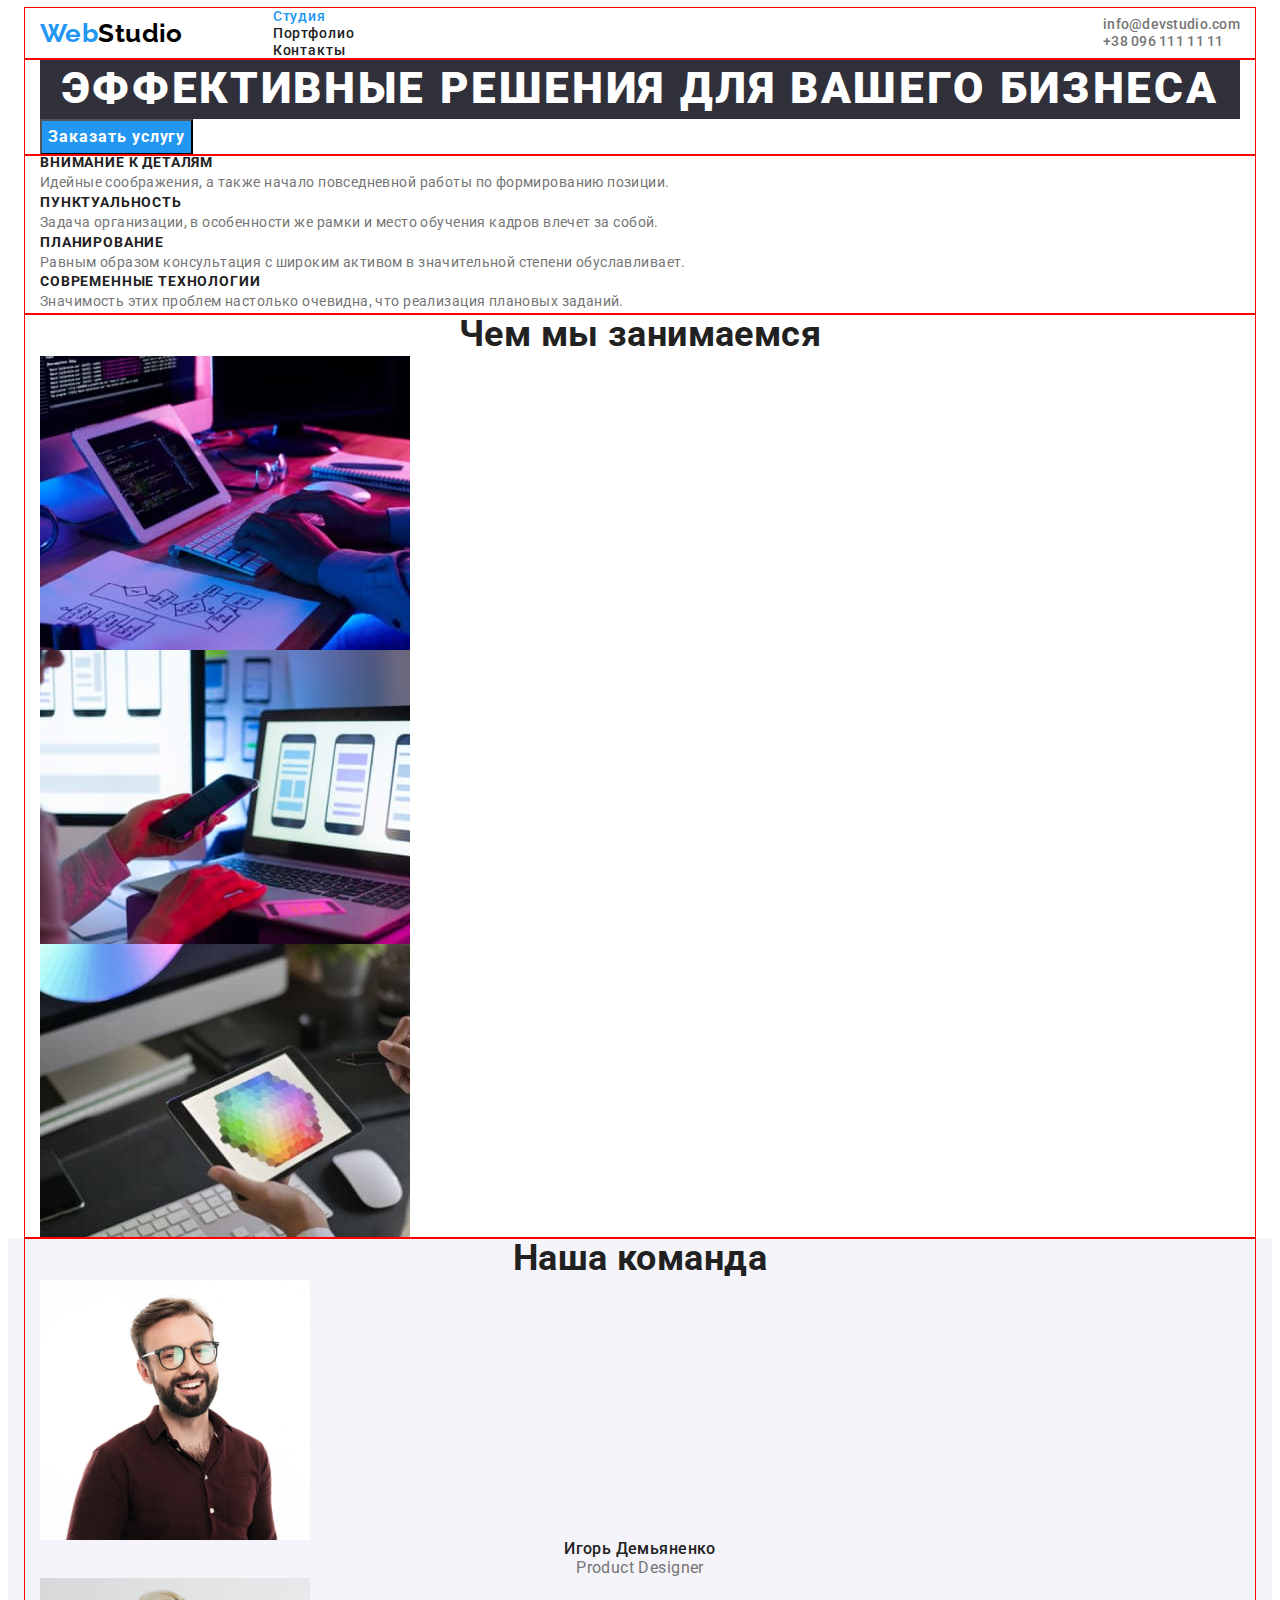
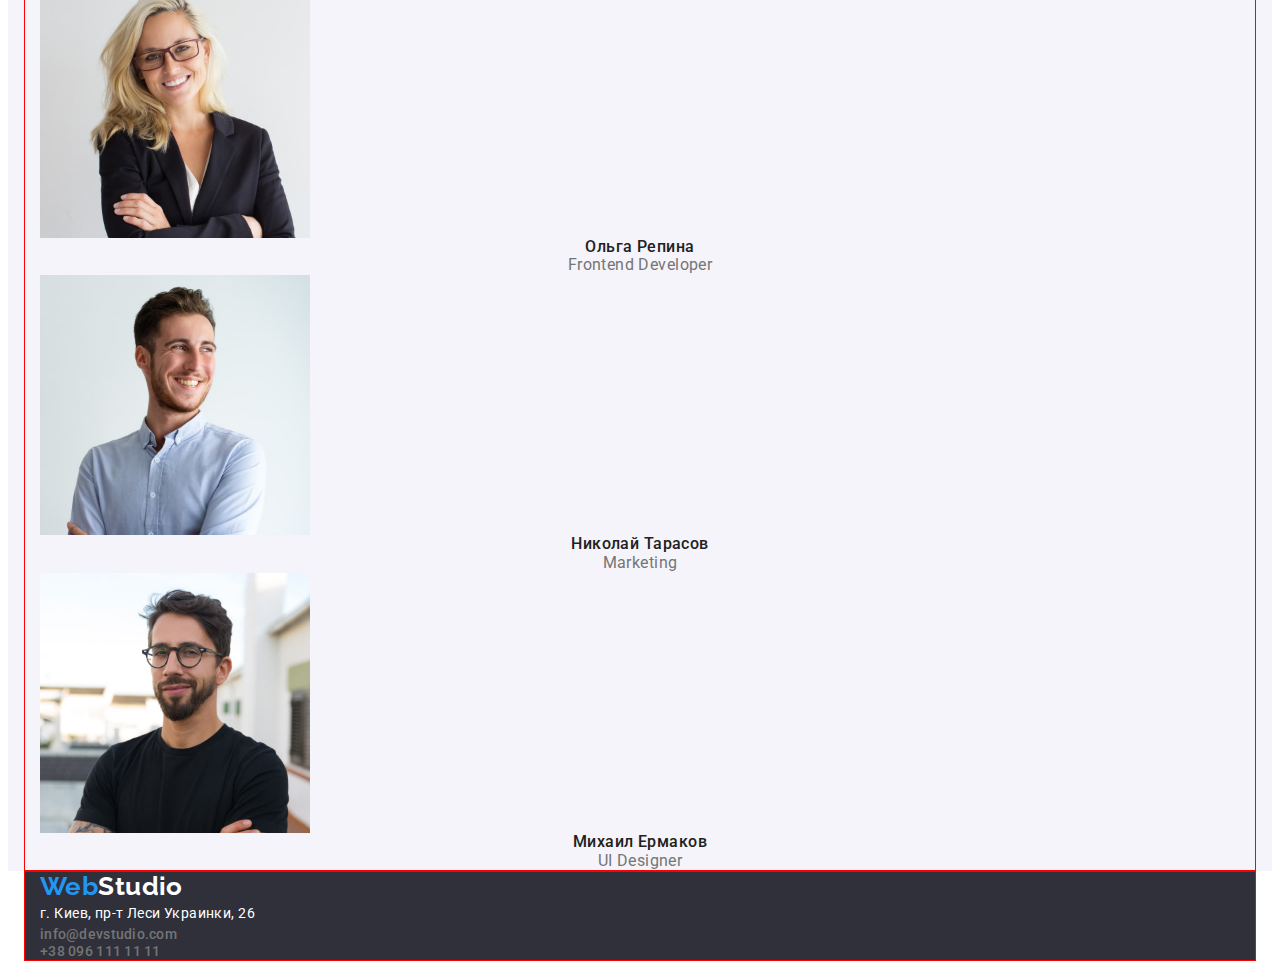
==== index.html @ f429c897 "дополнительные обнуления" ====
<!DOCTYPE html>
<html lang="ru">
<head>
    <meta charset="UTF-8">
    <meta http-equiv="X-UA-Compatible" content="IE=edge">
    <meta name="viewport" content="width=device-width, initial-scale=1.0">
    <title>WebStudio</title>
    <link rel="preconnect" href="https://fonts.googleapis.com">
    <link rel="preconnect" href="https://fonts.gstatic.com" crossorigin>
    <link href="https://fonts.googleapis.com/css2?family=Raleway:wght@700&family=Roboto:wght@400;500;700;900&display=swap" rel="stylesheet">
    <link rel="stylesheet" href="https://cdnjs.cloudflare.com/ajax/libs/modern-normalize/1.1.0/modern-normalize.min.css" integrity="sha512-wpPYUAdjBVSE4KJnH1VR1HeZfpl1ub8YT/NKx4PuQ5NmX2tKuGu6U/JRp5y+Y8XG2tV+wKQpNHVUX03MfMFn9Q==" crossorigin="anonymous" referrerpolicy="no-referrer" />
    <link rel="stylesheet" href="./css/styles.css">
    
</head>
<body>
    <header class="header">
        <div class="container header-container">
            <a class="logo" href="./index.html"> <span class="special ">Web</span>Studio</a>
            <nav class="navigation">
                <ul class="list navigation-list">
                    <li><a href="./index.html" class="link current">Студия</a></li>
                    <li><a href="./portfolio.html" class="link">Портфолио</a></li>
                    <li><a href="" class="link">Контакты</a></li>
                </ul>     
            </nav>
    
            <div class="header-group">
                <ul class="list">
                    <li><a href="mailto:info@devstudio.com" class="link">info@devstudio.com</a></li>
                    <li><a href="tel:+380961111111" class="link">+38 096 111 11 11</a></li>
                </ul>
            </div>  

        </div> 
            
    </header>
    <main>
        <!--Эффективные решения для вашего бизнеса-->
            <section class="hero">
                <div class="container">
                    <h1 class="hero-title">Эффективные решения для вашего бизнеса</h1>
                <button type="button" class="button">Заказать услугу</button>
                </div>                              
            </section>
         
         <!--Особенности--> 
        <section class="section">
            <div class="container">
                <h2 class="visually-hidden">Особенности</h2>
            <ul class="list feature-list">
                <li>
                    <h3 class="subtitle">Внимание к деталям</h3>
                    <p class="text">Идейные соображения, а также начало повседневной работы по формированию позиции.</p>
                </li>
                <li>
                    <h3 class="subtitle">Пунктуальность</h3>
                    <p class="text">Задача организации, в особенности же рамки и место обучения кадров влечет за собой.</p>
                </li>
                <li>
                    <h3 class="subtitle">Планирование</h3>
                    <p class="text">Равным образом консультация с широким активом в значительной степени обуславливает.</p>
                </li>
                <li>
                    <h3 class="subtitle">Современные технологии</h3>
                    <p class="text">Значимость этих проблем настолько очевидна, что реализация плановых заданий.</p>
                </li>

            </ul>
            </div>
        </section>

        <!--Чем мы занимаемся-->
        <section class="section">
            <div class="container">
                <h2 class="section-title">Чем мы занимаемся</h2>
            <ul class="list">
                <li>
                    <a href="">
                        <img src="./images/box1.jpg" alt="box1" width="370">
                    </a>
                </li>
                <li>
                    <a href="">
                        <img src="./images/box2.jpg" alt="box2" width="370"> 
                    </a>
                </li> 
                <li>
                    <a href="">
                        <img src="./images/box3.jpg" alt="box3" width="370">
                    </a>
                </li>
            </ul>
            </div>
        </section>

        <!--Наша команда-->
        <section class="section-team">
            <div class="container"> 
                <h2 class="section-title">Наша команда</h2>
            <ul class="list team-list">
                <li><img src="./images/img1.jpg" alt="фото Игорь Демьяненко" width="270">
                    <h3 class="section-subtitle">Игорь Демьяненко</h3>
                    <p class="desc" lang="en"> Product Designer</p>
                
                </li>
            
            
                <li><img src="./images/img2.jpg" alt="фото Ольга Репина" width="270">
                    <h3 class="section-subtitle">Ольга Репина</h3>
                    <p class="desc" lang="en"> Frontend Developer</p>
                </li>            
            
            
                <li><img src="./images/img3.jpg" alt="Николай Тарасов" width="270">
                    <h3 class="section-subtitle">Николай Тарасов</h3>
                    <p class="desc" lang="en"> Marketing</p>
                </li>            
            
            
                <li><img src="./images/img4.jpg" alt="фото Михаил Ермаков" width="270">
                    <h3 class="section-subtitle">Михаил Ермаков</h3>
                    <p class="desc" lang="en">UI Designer</p>
                </li>            
            </ul>
            </div>

        </section>
        

    </main>

    <footer>
        <div class="container footer">
         <a class="logo" href="./index.html"><span class="special ">Web</span>Studio</a>

         <address class="address">
            <ul class="list list-address">
                <li class="address-link">г. Киев, пр-т Леси Украинки, 26</li>
                <li><a href="mailto:info@devstudio.com" class="link">info@devstudio.com</a></li>
                <li><a href="tel:+380961111111" class="link">+38 096 111 11 11</a></li>
            
            </ul>
         </address>
        </div>
        
    </footer>
</body>
</html>
---- css/styles.css ----
:root {
    --primary-text-color: #757575;
    --title-text-color: #212121; 
    --accent-color: #2196F3;
    --white-color: #FFFFFF;
    --bkg-white-color: #E5E5E5;
    --bkg-btn-color: #F5F4FA;
    --bkg-dark-color: #2F303A;
}

body {

    color: var(--primary-text-color);
    font-size: 14px;
    font-family: roboto, sans-serif;
    letter-spacing: 0.03em;
}

h1, h2, h3, h4, h5, h6, p {
    margin: 0;
}

img {
    display: block;
}

.list {
    list-style: none;
    margin: 0;
    padding: 0;
}

.container {
    outline: 1px solid red;

    width: 1200px;

    padding-left: 15px;
    padding-right: 15px;

    margin-left: auto;
    margin-right: auto;

}

/* header */

.header-container {
    display: flex;
    align-items: center;
}

.logo {
    margin-right: 90px;

    color: #000000;
    font-family: Raleway, sans-serif;

    font-weight: 700;
    font-size: 26px;
    line-height: 1.2;
    text-decoration: none;
}

.special {
    color: var(--accent-color);
}

.navigation-list .link {
    color: var(--title-text-color);
    font-weight: 500;
    
    line-height: 1.14;
    letter-spacing: 0.06em;
    text-decoration: none;      
}

.navigation-list .current {
    color: var(--accent-color);
}

.header-group {
    margin-left: auto;
}

.header-group .link {
    
    color: var(--primary-text-color);
    font-weight: 500;
   
    line-height: 1.14;
    letter-spacing: 0.02em;
    text-decoration: none;
}

/* .list .link { 
    color: var(--primary-text-color);
    font-weight: 500;
   
    line-height: 1.14;
    letter-spacing: 0.02em;
    text-decoration: none;

} */

.list .link:hover,
.list .link:focus {
    color: var(--accent-color);
}

.navigation-list .link:hover,
.navigation-list .link:focus {
    color: var(--accent-color);
}

/* main */

/* hero */
.hero-title {

    font-weight: 900;
    font-size: 44px;
    line-height: 1.36;    
    text-align: center;
    letter-spacing: 0.06em;
    text-transform: uppercase;
    
    color: var(--white-color);
    background-color: var(--bkg-dark-color);
    
}

/* title h2 */
.section-title {

   font-weight: 700;
   font-size: 36px;
   line-height: 1.16;
   text-align: center;
   
   color: var(--title-text-color);
}

/* title h3 для секции особенности  */
.feature-list .subtitle {

    font-size: 14px;
    font-weight: 700;
    line-height: 1.14;
    text-transform: uppercase;
    color: var(--title-text-color);
}

/* абзацы */
.text {

    font-weight: 400;

    line-height: 1.71;
    letter-spacing: 0.03em;
    color: var(--primary-text-color);
}

/* секция Наша команда */
.section-team {
    background-color: var(--bkg-btn-color);
}
/* заголовок для h2 наша команда */
.team-list .section-subtitle {  
    font-weight: 500;
    font-size: 16px;
    line-height: 1.18;
    text-align: center;

    color: var(--title-text-color);

}

.team-list .desc {
    font-weight: 400;
    font-size: 16px;
    line-height: 1.18;
    text-align: center;
}


/* абзацы */
.text {
    font-weight: 400;
    line-height: 1.71;
    letter-spacing: 0.03em;
    color: var(--primary-text-color);

}


/* projects h2*/ 

.visually-hidden {
    position: absolute;
    width: 1px;
    height: 1px;
    margin: -1px;
    border: 0;
    padding: 0;
    white-space: nowrap;
    clip-path: inset(100%);
    clip: rect(0 0 0 0);
    overflow: hidden;
  }

.subtitle {
    font-weight: 700;
    font-size: 18px;
    line-height: 2.0;
    letter-spacing: 0.06em;
    color: var(--title-text-color);
        
}

.desc {

    font-weight: 400;
    font-size: 16px;
    line-height: 1.18;

    color: var(--primary-text-color);
}


/* Button */
.hero .button {
    font-family: inherit;
    font-weight: 700;
    font-size: 16px;
    line-height: 1.88;
    display: flex;
    align-items: center;
    text-align: center;
    letter-spacing: 0.06em;
    color: var(--white-color);
    background-color: var(--accent-color);
    cursor: pointer;

}

.hero .button:hover,
.hero .button:focus {
    background-color: #188CE8;
}



.button-list .button {
    font-family: inherit;
    font-weight: 500;
    font-size: 16px;
    line-height: 1.62;
    text-align: center;
    letter-spacing: 0.03em;
    background-color: var(--bkg-btn-color);
    color: var(--title-text-color);
    cursor: pointer;
}

.button-list .current {
    background-color: var(--accent-color);
    color: var(--white-color);
}

.button-list .button:hover,
.button-list .button:focus {
    background-color: var(--accent-color);
    color: var(--white-color);

}

.footer {
    background-color: var(--bkg-dark-color);
}

.footer .logo {
    color: var(--white-color);
}

.address-link {
    
    font-size: 14px;
    line-height: 1.71;
    color: var(--white-color);
}

.list-address {
    font-style: normal;
}

.list-address .link {
    
    color: var(--primary-text-color);
    font-weight: 500;
   
    line-height: 1.14;
    letter-spacing: 0.02em;
    text-decoration: none;
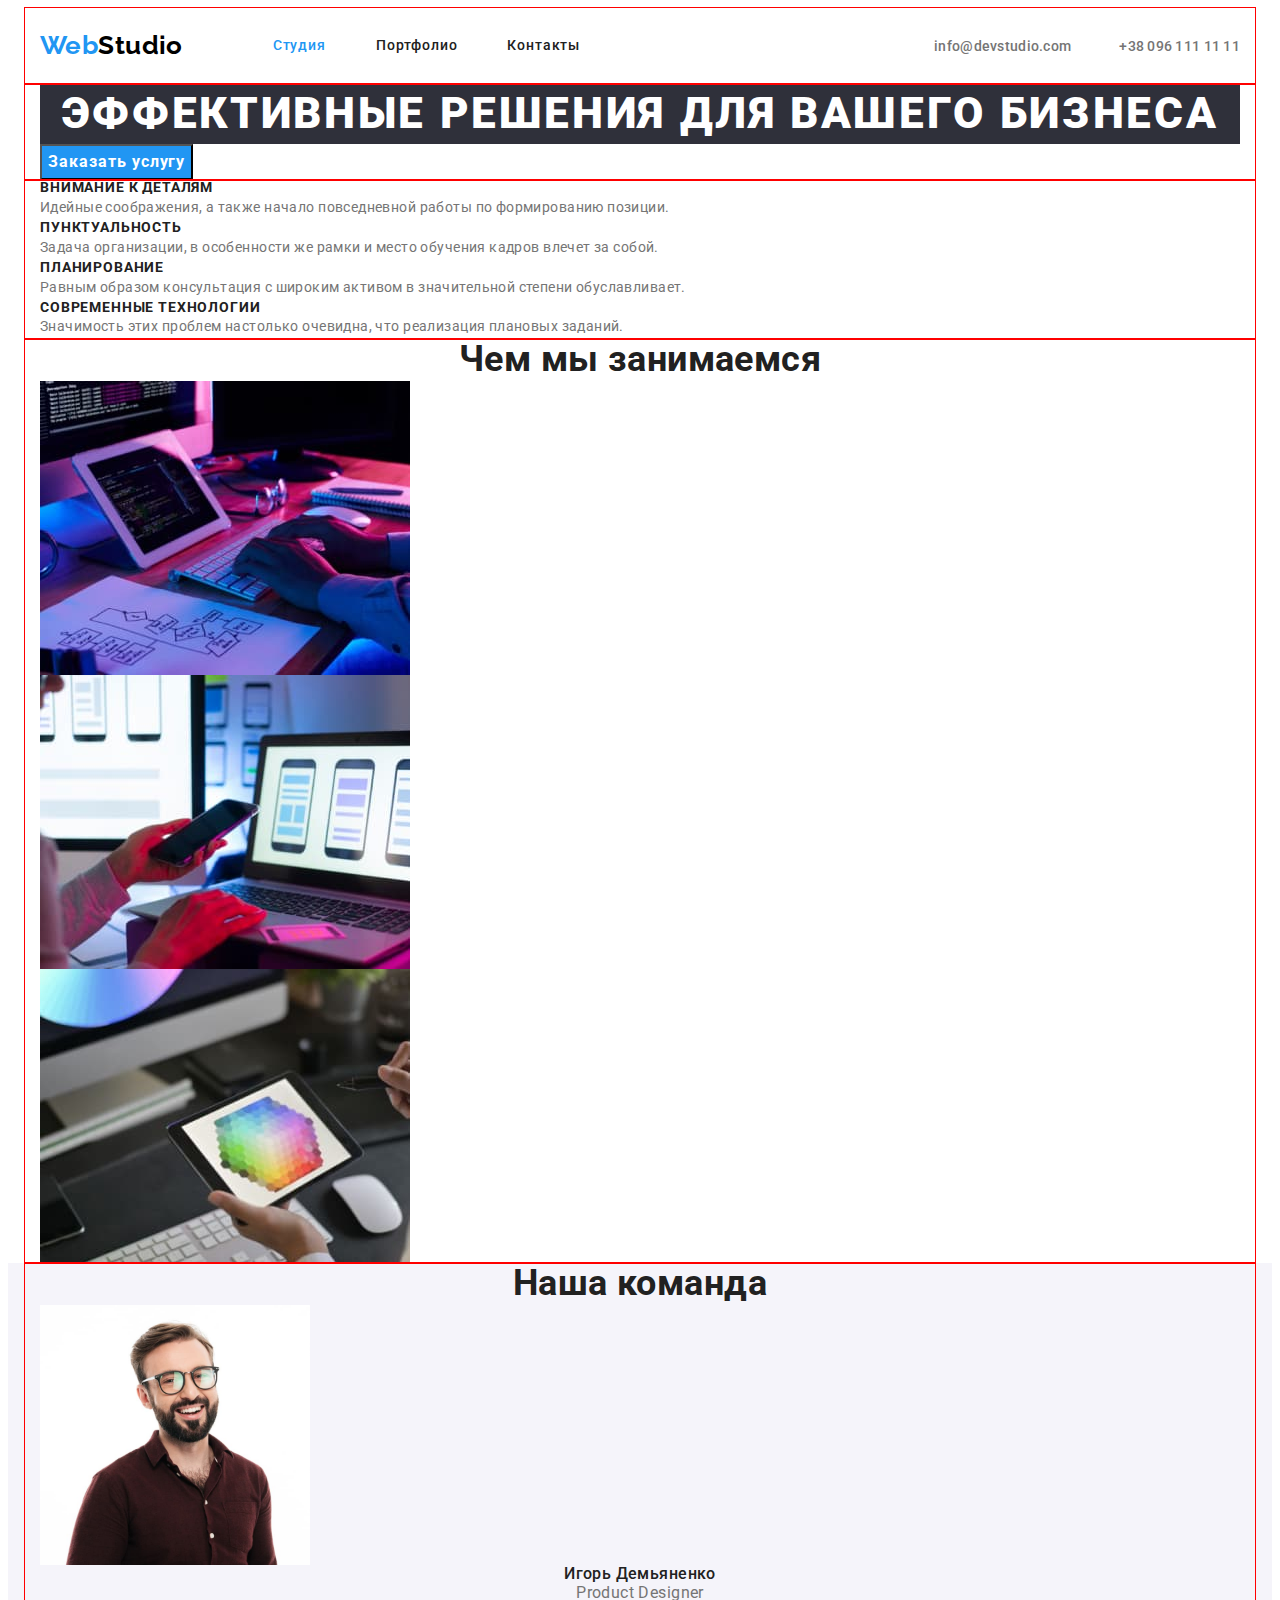
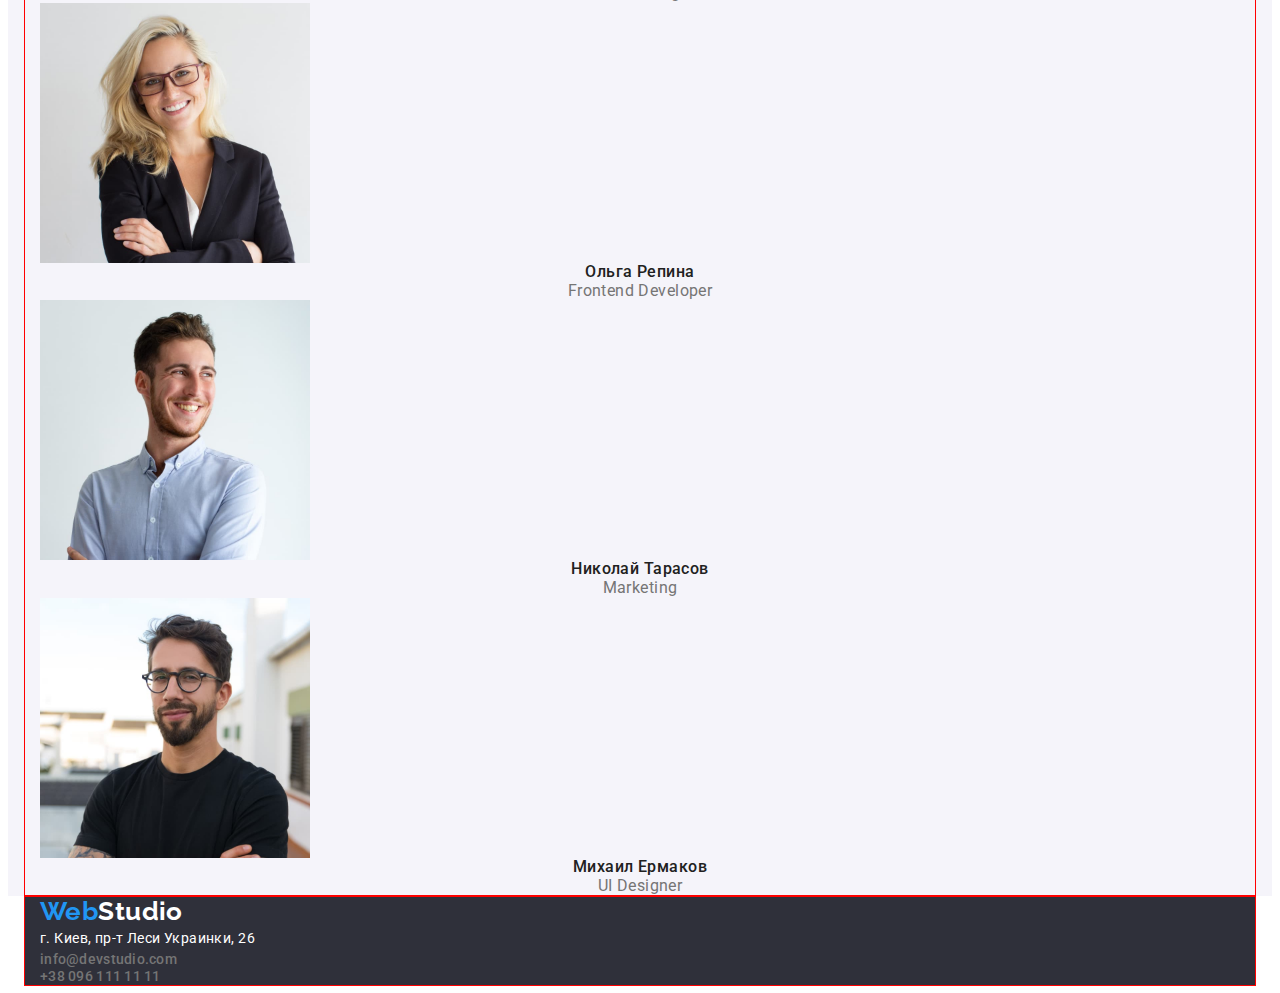
==== commit 78eadc54: "шапка сайта" ====
--- a/index.html
+++ b/index.html
@@ -18,18 +18,16 @@
             <a class="logo" href="./index.html"> <span class="special ">Web</span>Studio</a>
             <nav class="navigation">
                 <ul class="list navigation-list">
-                    <li><a href="./index.html" class="link current">Студия</a></li>
-                    <li><a href="./portfolio.html" class="link">Портфолио</a></li>
-                    <li><a href="" class="link">Контакты</a></li>
+                    <li class="item"><a href="./index.html" class="link current">Студия</a></li>
+                    <li class="item"><a href="./portfolio.html" class="link">Портфолио</a></li>
+                    <li class="item"><a href="" class="link">Контакты</a></li>
                 </ul>     
             </nav>
     
-            <div class="header-group">
-                <ul class="list">
-                    <li><a href="mailto:info@devstudio.com" class="link">info@devstudio.com</a></li>
-                    <li><a href="tel:+380961111111" class="link">+38 096 111 11 11</a></li>
+                <ul class="list list-group">
+                    <li class="item"><a href="mailto:info@devstudio.com" class="link">info@devstudio.com</a></li>
+                    <li class="item"><a href="tel:+380961111111" class="link">+38 096 111 11 11</a></li>
                 </ul>
-            </div>  
 
         </div> 
             
--- a/css/styles.css
+++ b/css/styles.css
@@ -66,7 +66,23 @@
     color: var(--accent-color);
 }
 
+.navigation-list {
+    display: flex;
+    align-items: center;
+}
+
+.navigation-list .item {
+    margin-right: 50px;
+} 
+
+.navigation-list .item:last-child {
+    margin-right: 0;
+} 
+
 .navigation-list .link {
+    display: block;
+    padding-top: 30px;
+    padding-bottom: 30px;
     color: var(--title-text-color);
     font-weight: 500;
     
@@ -75,15 +91,24 @@
     text-decoration: none;      
 }
 
+
 .navigation-list .current {
     color: var(--accent-color);
 }
 
-.header-group {
+.list-group {
+    display: flex;    
+}
+
+.list-group {
     margin-left: auto;
-}
-
-.header-group .link {
+} 
+
+.list-group .item + .item {
+    margin-left: 48px;
+}
+
+.list-group .link {
     
     color: var(--primary-text-color);
     font-weight: 500;
@@ -92,16 +117,6 @@
     letter-spacing: 0.02em;
     text-decoration: none;
 }
-
-/* .list .link { 
-    color: var(--primary-text-color);
-    font-weight: 500;
-   
-    line-height: 1.14;
-    letter-spacing: 0.02em;
-    text-decoration: none;
-
-} */
 
 .list .link:hover,
 .list .link:focus {
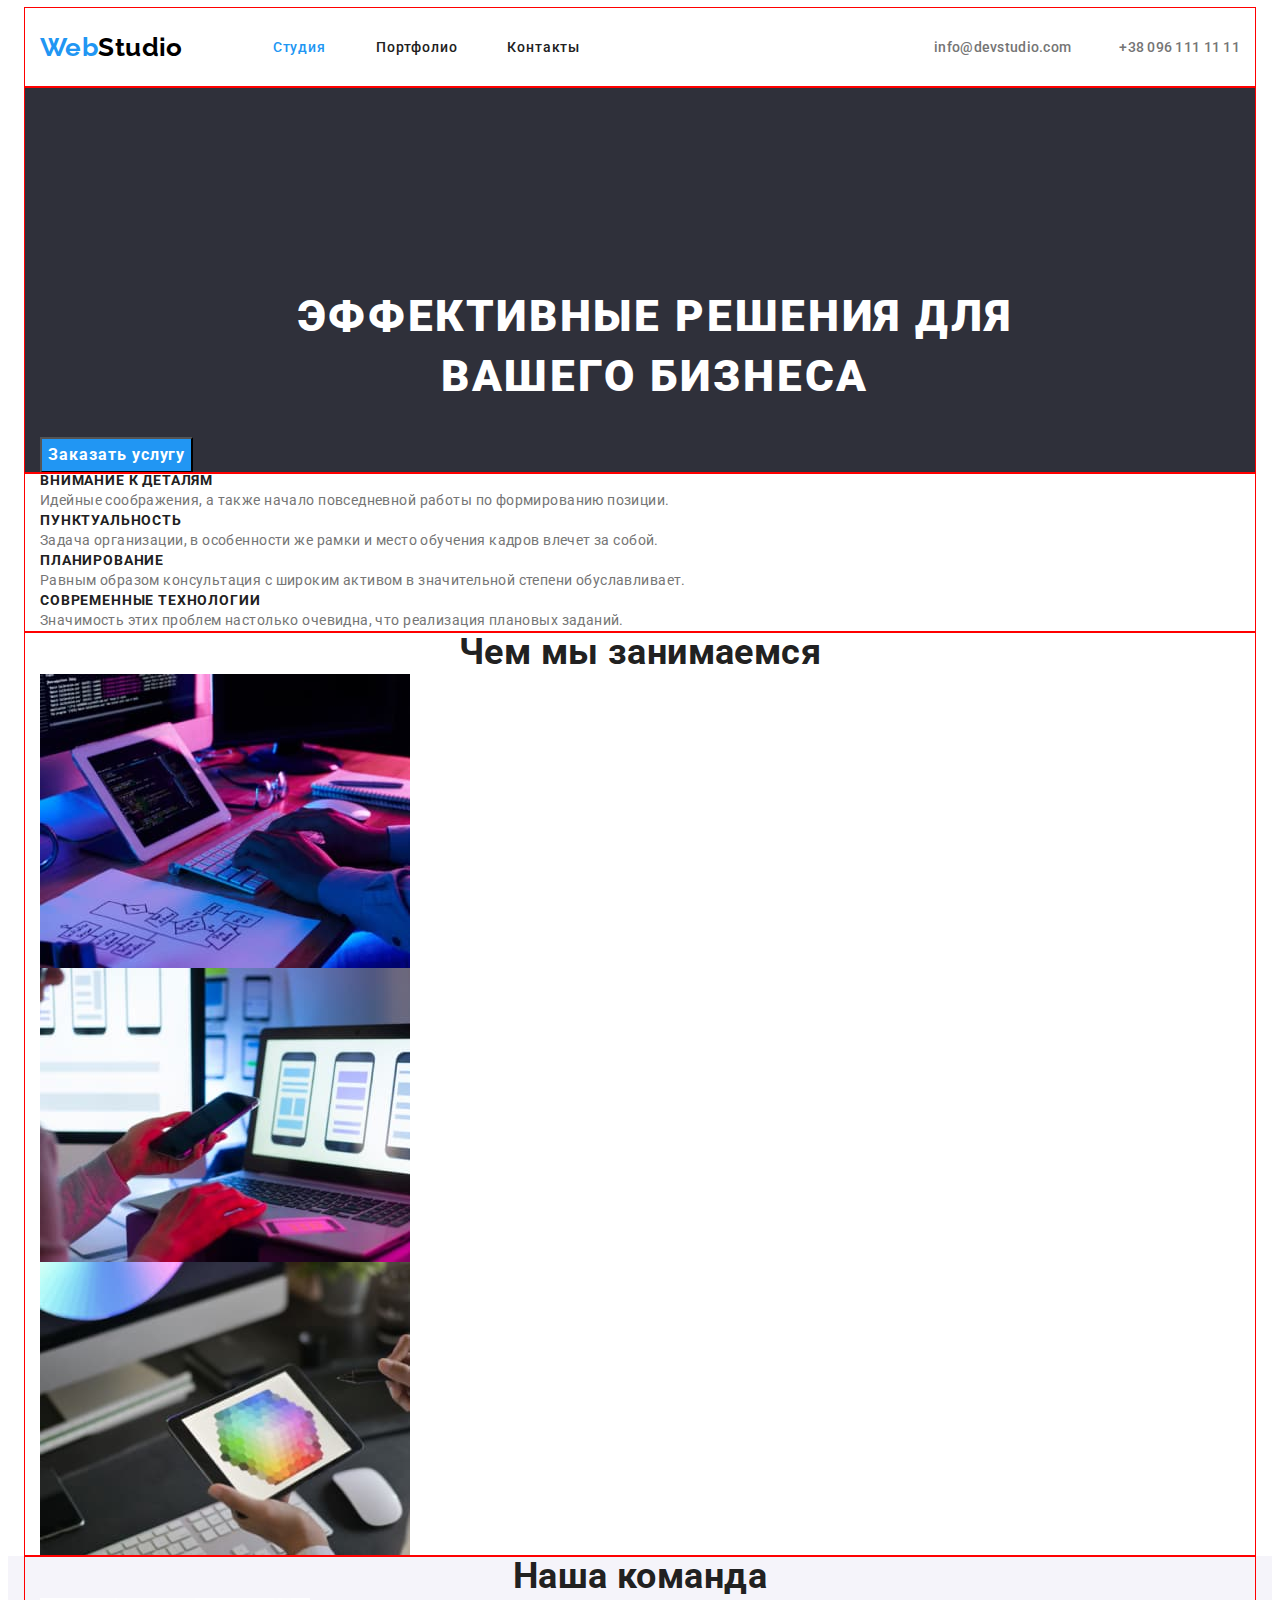
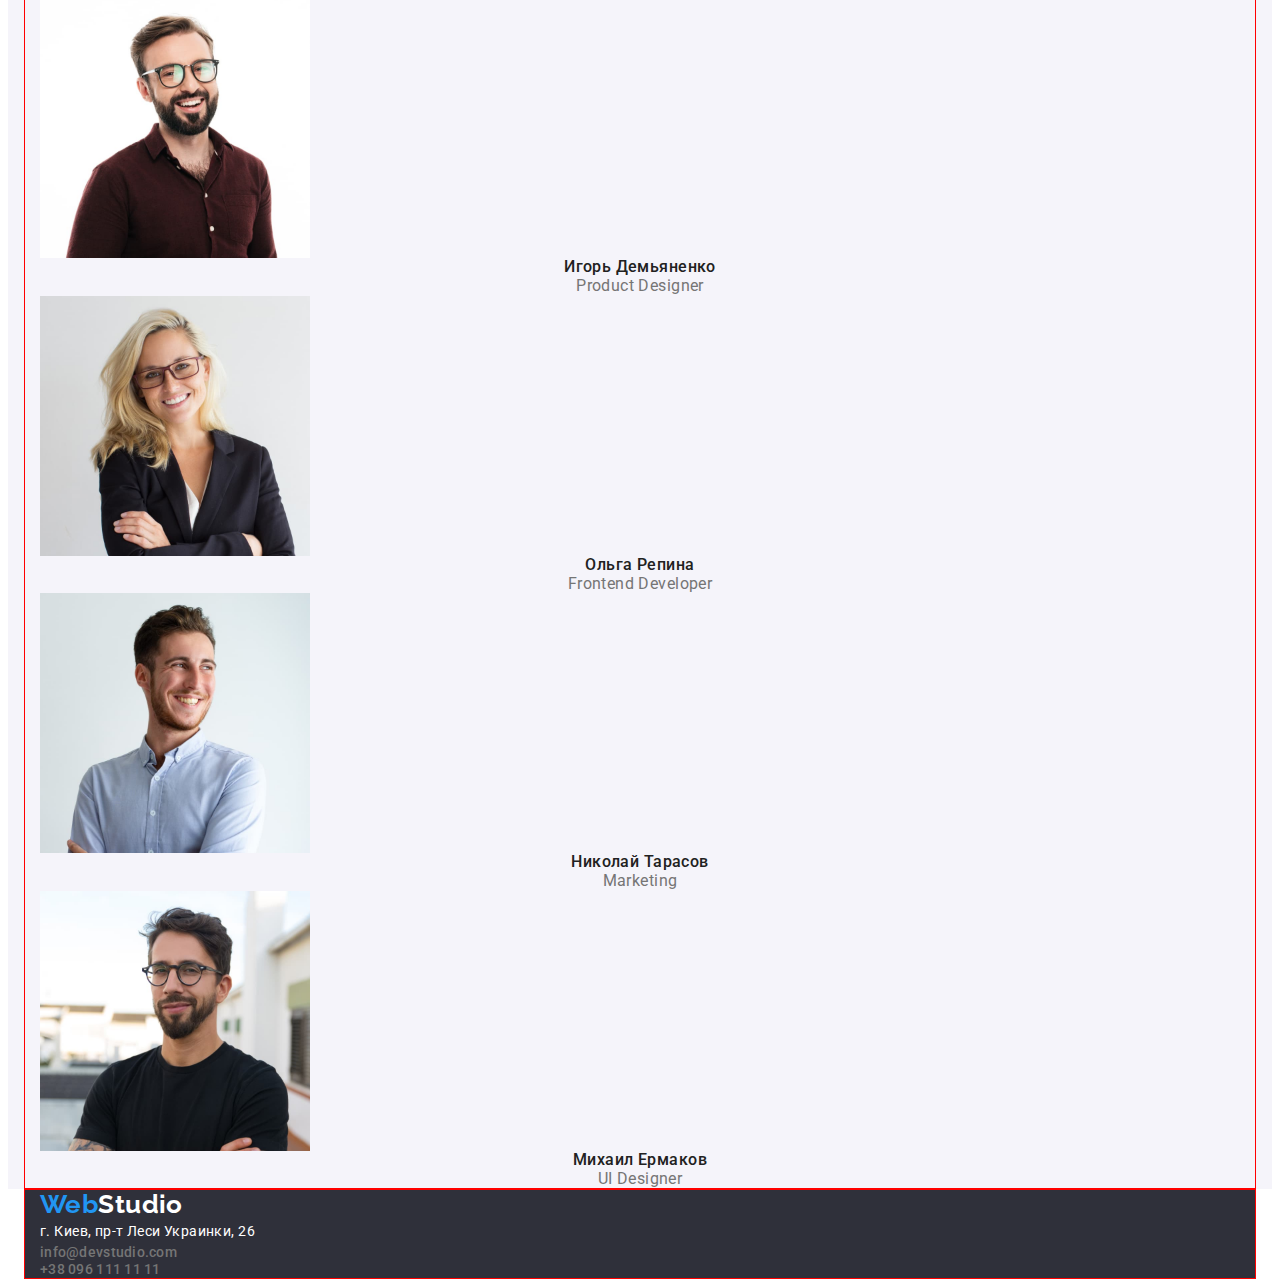
==== commit a0cfd2a0: "текст hero" ====
--- a/index.html
+++ b/index.html
@@ -35,9 +35,9 @@
     <main>
         <!--Эффективные решения для вашего бизнеса-->
             <section class="hero">
-                <div class="container">
+                <div class="container hero-container">
                     <h1 class="hero-title">Эффективные решения для вашего бизнеса</h1>
-                <button type="button" class="button">Заказать услугу</button>
+                <button type="button hero-button" class="button">Заказать услугу</button>
                 </div>                              
             </section>
          
--- a/css/styles.css
+++ b/css/styles.css
@@ -52,6 +52,8 @@
 
 .logo {
     margin-right: 90px;
+    padding-top: 24px;
+    padding-bottom: 24px;
 
     color: #000000;
     font-family: Raleway, sans-serif;
@@ -109,6 +111,9 @@
 }
 
 .list-group .link {
+
+    padding-top: 30px;
+    padding-bottom: 30px;
     
     color: var(--primary-text-color);
     font-weight: 500;
@@ -131,7 +136,16 @@
 /* main */
 
 /* hero */
+
+.hero-container {
+    background-color: var(--bkg-dark-color);
+}
+
 .hero-title {
+    margin-right: 220px;
+    margin-left: 250px;
+    margin-bottom: 30px;
+    padding-top: 200px;
 
     font-weight: 900;
     font-size: 44px;
@@ -139,11 +153,15 @@
     text-align: center;
     letter-spacing: 0.06em;
     text-transform: uppercase;
-    
-    color: var(--white-color);
-    background-color: var(--bkg-dark-color);
-    
-}
+
+    color: var(--white-color);
+       
+}
+
+/* .hero-button {
+    margin-right: 470px;
+    margin-left: 500px;
+} */
 
 /* title h2 */
 .section-title {
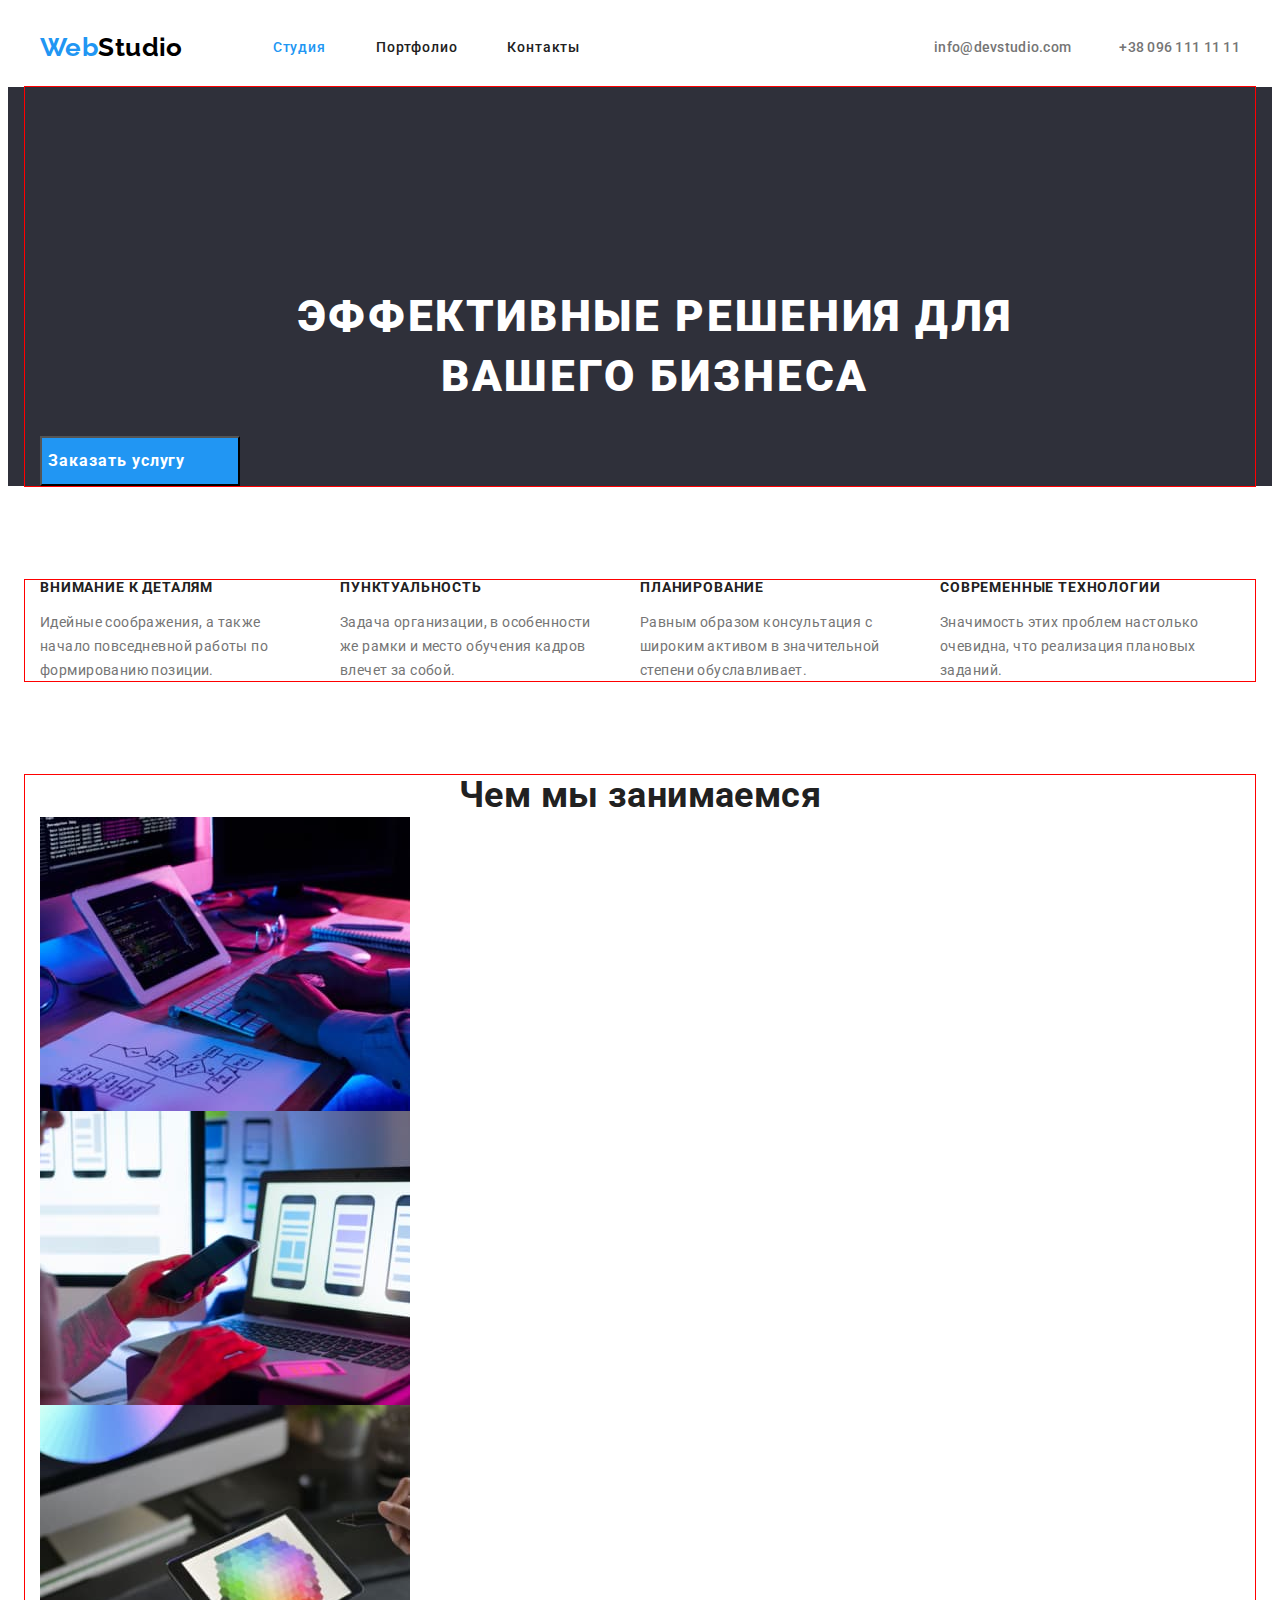
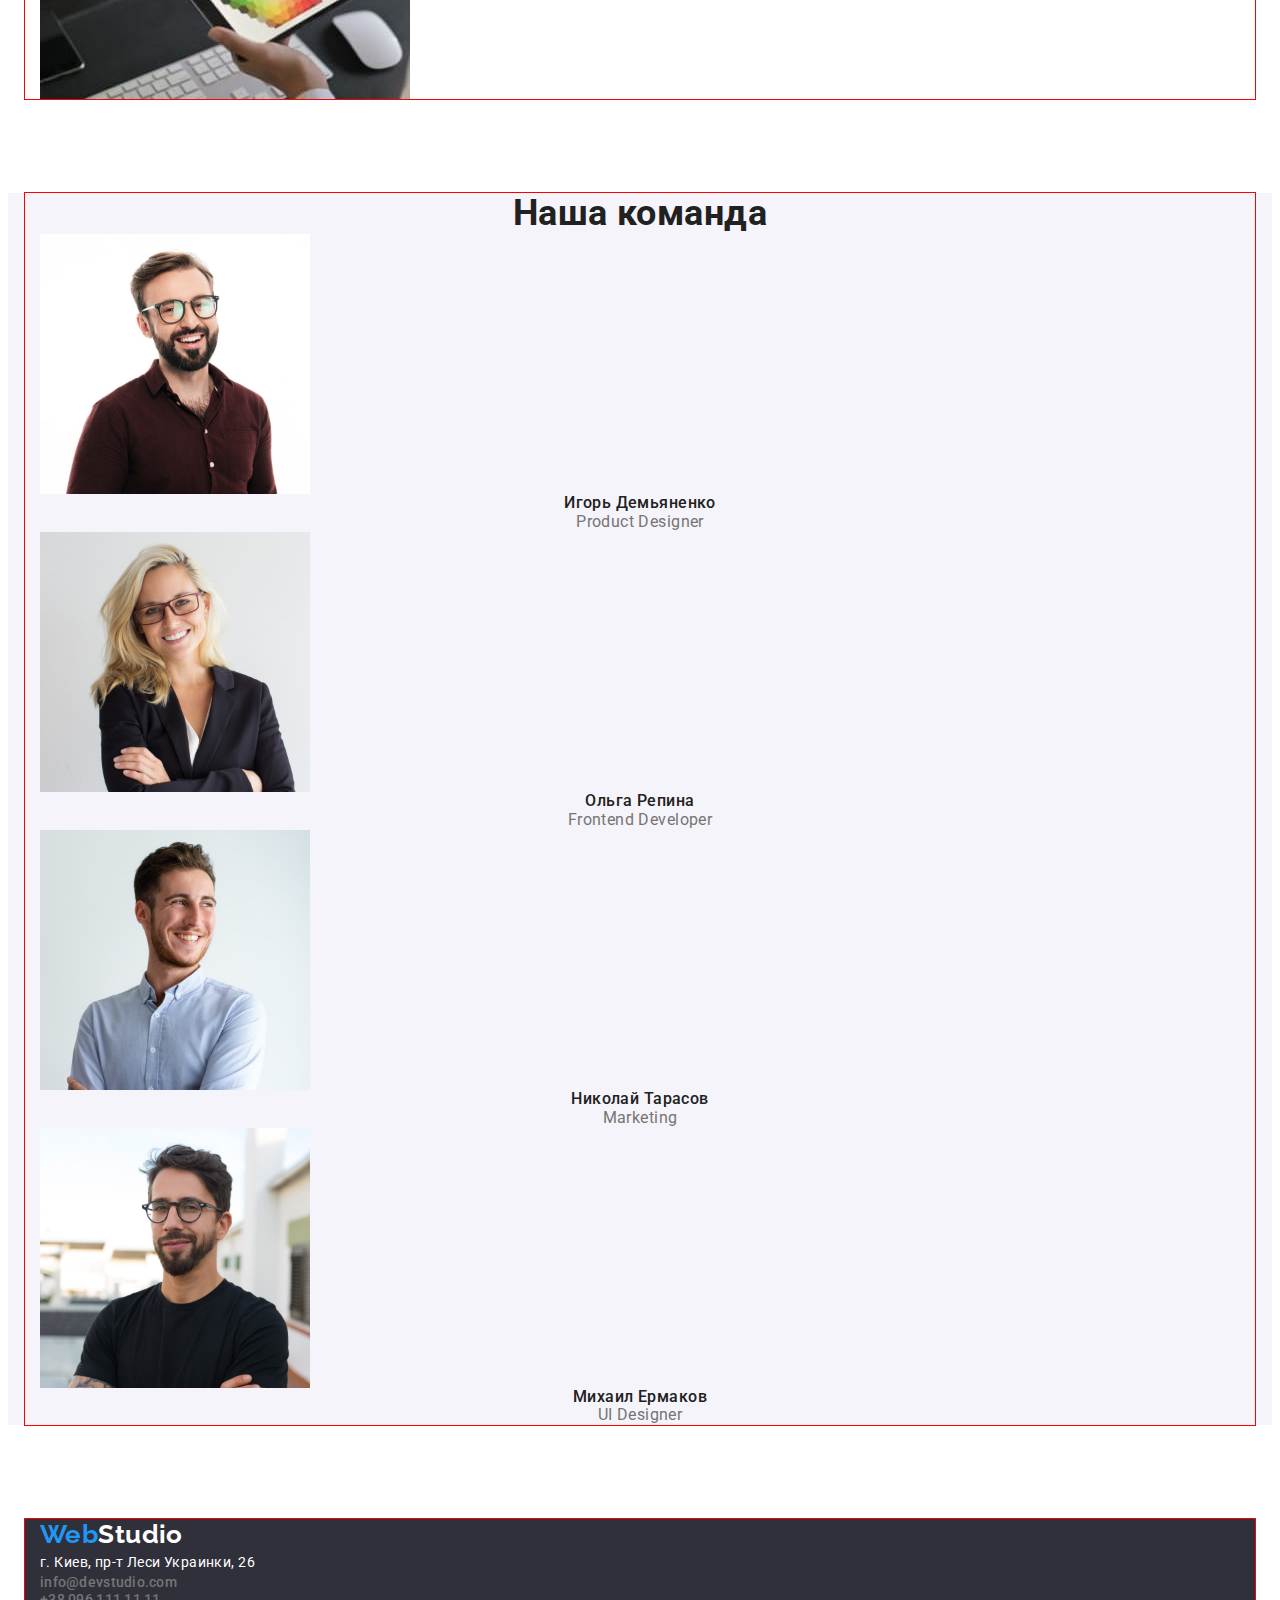
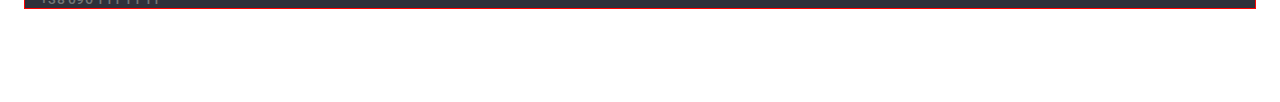
==== commit 1fd8e1cd: "установка моих стилей" ====
--- a/index.html
+++ b/index.html
@@ -14,7 +14,7 @@
 </head>
 <body>
     <header class="header">
-        <div class="container header-container">
+        <div class="header-container">
             <a class="logo" href="./index.html"> <span class="special ">Web</span>Studio</a>
             <nav class="navigation">
                 <ul class="list navigation-list">
@@ -46,19 +46,19 @@
             <div class="container">
                 <h2 class="visually-hidden">Особенности</h2>
             <ul class="list feature-list">
-                <li>
+                <li class="item">
                     <h3 class="subtitle">Внимание к деталям</h3>
                     <p class="text">Идейные соображения, а также начало повседневной работы по формированию позиции.</p>
                 </li>
-                <li>
+                <li class="item">
                     <h3 class="subtitle">Пунктуальность</h3>
                     <p class="text">Задача организации, в особенности же рамки и место обучения кадров влечет за собой.</p>
                 </li>
-                <li>
+                <li class="item">
                     <h3 class="subtitle">Планирование</h3>
                     <p class="text">Равным образом консультация с широким активом в значительной степени обуславливает.</p>
                 </li>
-                <li>
+                <li class="item">
                     <h3 class="subtitle">Современные технологии</h3>
                     <p class="text">Значимость этих проблем настолько очевидна, что реализация плановых заданий.</p>
                 </li>
--- a/css/styles.css
+++ b/css/styles.css
@@ -40,6 +40,7 @@
 
     margin-left: auto;
     margin-right: auto;
+    margin-bottom: 94px;
 
 }
 
@@ -48,6 +49,13 @@
 .header-container {
     display: flex;
     align-items: center;
+    width: 1200px;
+
+    padding-left: 15px;
+    padding-right: 15px;
+
+    margin-left: auto;
+    margin-right: auto;
 }
 
 .logo {
@@ -137,14 +145,15 @@
 
 /* hero */
 
-.hero-container {
+.hero {
     background-color: var(--bkg-dark-color);
+    margin-bottom: 94px;
 }
 
 .hero-title {
     margin-right: 220px;
     margin-left: 250px;
-    margin-bottom: 30px;
+    margin-bottom: 29px;
     padding-top: 200px;
 
     font-weight: 900;
@@ -158,10 +167,30 @@
        
 }
 
-/* .hero-button {
-    margin-right: 470px;
-    margin-left: 500px;
-} */
+.hero .button {
+    display: flex;
+    align-items: center;
+    
+
+    width: 200px;
+    height: 50px;
+
+    font-family: inherit;
+    font-weight: 700;
+    font-size: 16px;
+    line-height: 1.88;
+    
+    
+    color: var(--white-color);
+    background-color: var(--accent-color);
+    cursor: pointer;
+
+}
+
+.hero .button:hover,
+.hero .button:focus {
+    background-color: #188CE8;
+}
 
 /* title h2 */
 .section-title {
@@ -175,7 +204,22 @@
 }
 
 /* title h3 для секции особенности  */
+.feature-list {
+    display: flex;
+}
+
+.feature-list .item {
+    width: 270px;
+height: 101px;
+    margin-right: 30px;
+}
+
+.feature-list .item:last-child {
+    margin-right: 0;
+}
+
 .feature-list .subtitle {
+    margin-bottom: 15px;
 
     font-size: 14px;
     font-weight: 700;
@@ -193,6 +237,9 @@
     letter-spacing: 0.03em;
     color: var(--primary-text-color);
 }
+
+/* секция чем мы занимаемся */
+
 
 /* секция Наша команда */
 .section-team {
@@ -260,8 +307,10 @@
     color: var(--primary-text-color);
 }
 
+/*  */
 
 /* Button */
+
 .hero .button {
     font-family: inherit;
     font-weight: 700;
@@ -334,4 +383,10 @@
    
     line-height: 1.14;
     letter-spacing: 0.02em;
-    text-decoration: none;+    text-decoration: none;
+}
+
+
+.projects-container {
+    display: flex;
+}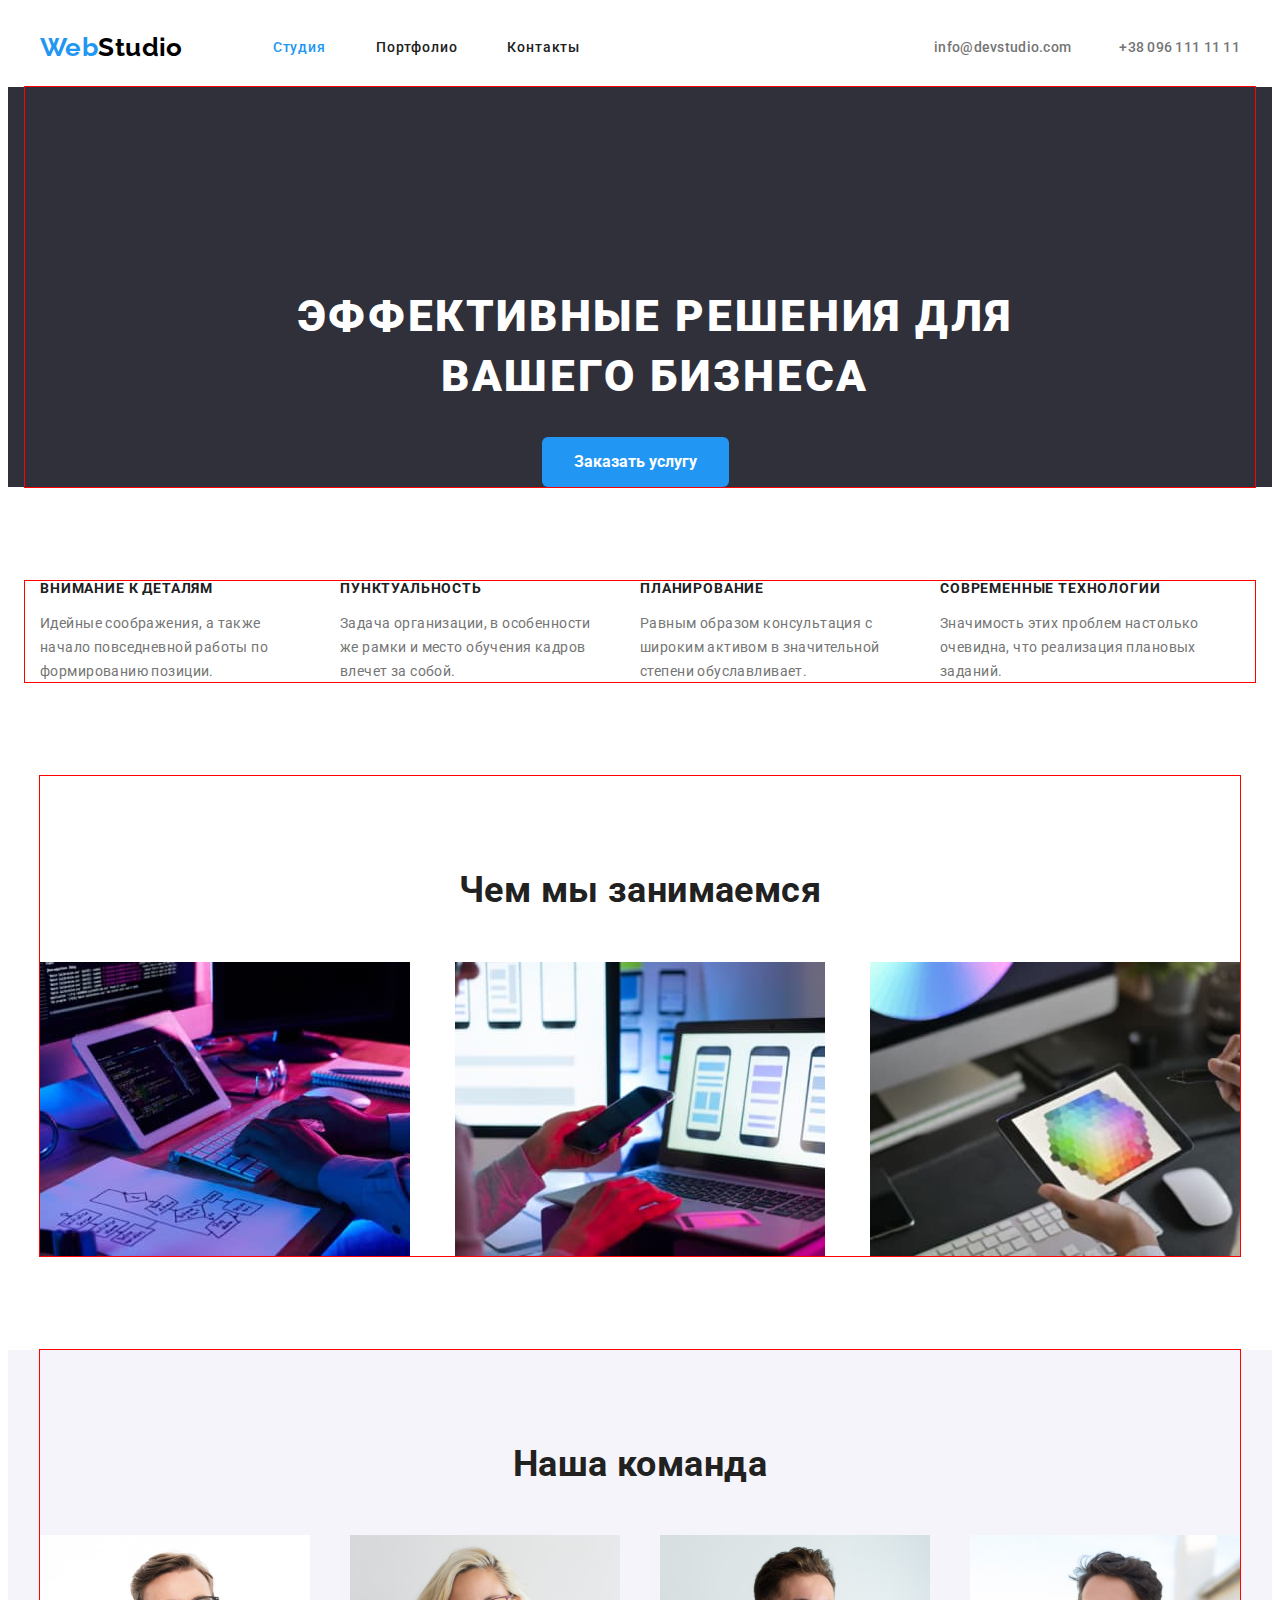
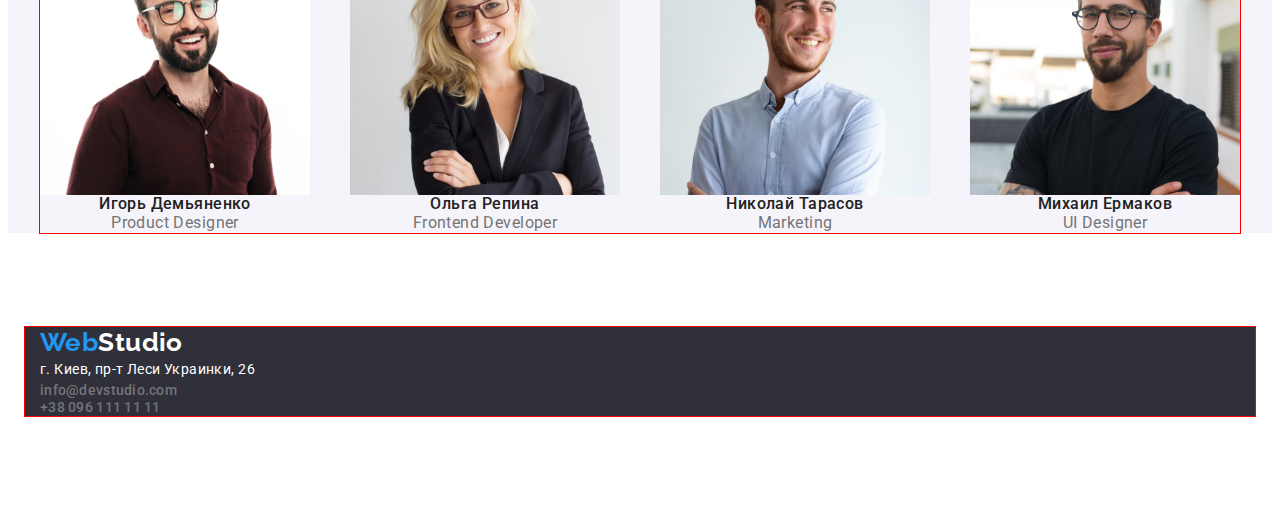
==== commit d67115f1: "блок main для стр studio" ====
--- a/index.html
+++ b/index.html
@@ -37,7 +37,7 @@
             <section class="hero">
                 <div class="container hero-container">
                     <h1 class="hero-title">Эффективные решения для вашего бизнеса</h1>
-                <button type="button hero-button" class="button">Заказать услугу</button>
+                <button type="button" class="hero-button">Заказать услугу</button>
                 </div>                              
             </section>
          
@@ -69,20 +69,20 @@
 
         <!--Чем мы занимаемся-->
         <section class="section">
-            <div class="container">
+            <div class="container container-about">
                 <h2 class="section-title">Чем мы занимаемся</h2>
-            <ul class="list">
-                <li>
+            <ul class="list list-about">
+                <li class="item-about">
                     <a href="">
                         <img src="./images/box1.jpg" alt="box1" width="370">
                     </a>
                 </li>
-                <li>
+                <li class="item-about">
                     <a href="">
                         <img src="./images/box2.jpg" alt="box2" width="370"> 
                     </a>
                 </li> 
-                <li>
+                <li class="item-about">
                     <a href="">
                         <img src="./images/box3.jpg" alt="box3" width="370">
                     </a>
@@ -93,29 +93,29 @@
 
         <!--Наша команда-->
         <section class="section-team">
-            <div class="container"> 
+            <div class="container team-container"> 
                 <h2 class="section-title">Наша команда</h2>
             <ul class="list team-list">
-                <li><img src="./images/img1.jpg" alt="фото Игорь Демьяненко" width="270">
+                <li class="item"><img src="./images/img1.jpg" alt="фото Игорь Демьяненко" width="270">
                     <h3 class="section-subtitle">Игорь Демьяненко</h3>
                     <p class="desc" lang="en"> Product Designer</p>
                 
                 </li>
             
             
-                <li><img src="./images/img2.jpg" alt="фото Ольга Репина" width="270">
+                <li class="item"><img src="./images/img2.jpg" alt="фото Ольга Репина" width="270">
                     <h3 class="section-subtitle">Ольга Репина</h3>
                     <p class="desc" lang="en"> Frontend Developer</p>
                 </li>            
             
             
-                <li><img src="./images/img3.jpg" alt="Николай Тарасов" width="270">
+                <li class="item"><img src="./images/img3.jpg" alt="Николай Тарасов" width="270">
                     <h3 class="section-subtitle">Николай Тарасов</h3>
                     <p class="desc" lang="en"> Marketing</p>
                 </li>            
             
             
-                <li><img src="./images/img4.jpg" alt="фото Михаил Ермаков" width="270">
+                <li class="item"><img src="./images/img4.jpg" alt="фото Михаил Ермаков" width="270">
                     <h3 class="section-subtitle">Михаил Ермаков</h3>
                     <p class="desc" lang="en">UI Designer</p>
                 </li>            
@@ -129,18 +129,18 @@
 
     <footer>
         <div class="container footer">
-         <a class="logo" href="./index.html"><span class="special ">Web</span>Studio</a>
-
-         <address class="address">
-            <ul class="list list-address">
-                <li class="address-link">г. Киев, пр-т Леси Украинки, 26</li>
-                <li><a href="mailto:info@devstudio.com" class="link">info@devstudio.com</a></li>
-                <li><a href="tel:+380961111111" class="link">+38 096 111 11 11</a></li>
-            
-            </ul>
-         </address>
-        </div>
-        
+            <a class="logo" href="./index.html"><span class="special ">Web</span>Studio</a>
+   
+            <address>
+               <ul class="list list-address">
+                   <li class="address-link">г. Киев, пр-т Леси Украинки, 26</li>
+                   <li><a href="mailto:info@devstudio.com" class="link">info@devstudio.com</a></li>
+                   <li><a href="tel:+380961111111" class="link">+38 096 111 11 11</a></li>
+               
+               </ul>
+            </address>
+           </div>
+               
     </footer>
 </body>
 </html>--- a/css/styles.css
+++ b/css/styles.css
@@ -24,7 +24,8 @@
     display: block;
 }
 
-.list {
+.list,
+.list-projects {
     list-style: none;
     margin: 0;
     padding: 0;
@@ -38,9 +39,10 @@
     padding-left: 15px;
     padding-right: 15px;
 
+    margin-bottom: 94px;
     margin-left: auto;
     margin-right: auto;
-    margin-bottom: 94px;
+    
 
 }
 
@@ -153,7 +155,7 @@
 .hero-title {
     margin-right: 220px;
     margin-left: 250px;
-    margin-bottom: 29px;
+    margin-bottom: 30px;
     padding-top: 200px;
 
     font-weight: 900;
@@ -167,28 +169,29 @@
        
 }
 
-.hero .button {
-    display: flex;
+.hero-button {
+    display: flex;
+    border: none;
+    border-radius: 6px;
+    
     align-items: center;
-    
-
-    width: 200px;
-    height: 50px;
-
+    padding: 10px 32px;
+    margin-right: 467px;
+    margin-left: 502px;
+    
     font-family: inherit;
     font-weight: 700;
     font-size: 16px;
     line-height: 1.88;
-    
-    
+        
     color: var(--white-color);
     background-color: var(--accent-color);
     cursor: pointer;
 
 }
 
-.hero .button:hover,
-.hero .button:focus {
+.hero-button:hover,
+.hero-button:focus {
     background-color: #188CE8;
 }
 
@@ -239,13 +242,53 @@
 }
 
 /* секция чем мы занимаемся */
-
+.container-about {
+    padding: 0;
+}
+
+.section-title {
+    margin-bottom: 50px;
+}
+
+.section .list-about {
+    display: flex;
+    justify-content: space-between;
+}
+
+.section .item-about {
+    margin-right: 30px;
+  }
+
+  .section .item-about:last-child {
+    margin-right: 0;
+  }
 
 /* секция Наша команда */
 .section-team {
-    background-color: var(--bkg-btn-color);
-}
-/* заголовок для h2 наша команда */
+      background-color: var(--bkg-btn-color);
+}
+
+.team-container {
+    padding: 0;
+}
+
+.section-title {
+    padding-top: 94px;
+    margin-bottom: 50px;
+}
+
+.section-team .list {
+    display: flex;
+    justify-content: space-between;
+}
+.section-team .item {
+    margin-right: 30px;
+}
+
+.section-team .item:last-child{
+    margin-right: 0;
+}
+
 .team-list .section-subtitle {  
     font-weight: 500;
     font-size: 16px;
@@ -262,6 +305,7 @@
     line-height: 1.18;
     text-align: center;
 }
+
 
 
 /* абзацы */
@@ -307,33 +351,70 @@
     color: var(--primary-text-color);
 }
 
-/*  */
-
-/* Button */
-
-.hero .button {
-    font-family: inherit;
-    font-weight: 700;
-    font-size: 16px;
-    line-height: 1.88;
+/* footer */
+
+.footer {
+    background-color: var(--bkg-dark-color);
+}
+
+/* .footer-container,
+.footer-container-address {
+    margin-bottom: 0;
+} */
+
+.footer .logo {
+    color: var(--white-color);
+}
+
+.address-link {
+    
+    font-size: 14px;
+    line-height: 1.71;
+    color: var(--white-color);
+}
+
+.list-address {
+    font-style: normal;
+}
+
+.list-address .link {
+    
+    color: var(--primary-text-color);
+    font-weight: 500;
+   
+    line-height: 1.14;
+    letter-spacing: 0.02em;
+    text-decoration: none;
+}
+
+/* Portfolio */
+
+.portfolio-section {
+    padding-top: 94px;
+    
+}
+
+.portfolio-section .list {
     display: flex;
     align-items: center;
-    text-align: center;
-    letter-spacing: 0.06em;
-    color: var(--white-color);
-    background-color: var(--accent-color);
+    justify-content: center;
+}
+
+.portfolio-section .item {
+    margin-right: 8px;
+}
+
+.portfolio-section .item:last-child {
+    margin-right: 0px;
+}
+
+.project-button {
+    padding: 6px 22px;
+    border: none;
+    border-radius: 6px;
     cursor: pointer;
-
-}
-
-.hero .button:hover,
-.hero .button:focus {
-    background-color: #188CE8;
-}
-
-
-
-.button-list .button {
+    
+
     font-family: inherit;
     font-weight: 500;
     font-size: 16px;
@@ -342,7 +423,12 @@
     letter-spacing: 0.03em;
     background-color: var(--bkg-btn-color);
     color: var(--title-text-color);
-    cursor: pointer;
+}
+
+.project-button:hover,
+.project-button:focus {
+    background-color: var(--accent-color);
+    color: var(--white-color);
 }
 
 .button-list .current {
@@ -350,43 +436,6 @@
     color: var(--white-color);
 }
 
-.button-list .button:hover,
-.button-list .button:focus {
-    background-color: var(--accent-color);
-    color: var(--white-color);
-
-}
-
-.footer {
-    background-color: var(--bkg-dark-color);
-}
-
-.footer .logo {
-    color: var(--white-color);
-}
-
-.address-link {
-    
-    font-size: 14px;
-    line-height: 1.71;
-    color: var(--white-color);
-}
-
-.list-address {
-    font-style: normal;
-}
-
-.list-address .link {
-    
-    color: var(--primary-text-color);
-    font-weight: 500;
-   
-    line-height: 1.14;
-    letter-spacing: 0.02em;
-    text-decoration: none;
-}
-
-
 .projects-container {
     display: flex;
 }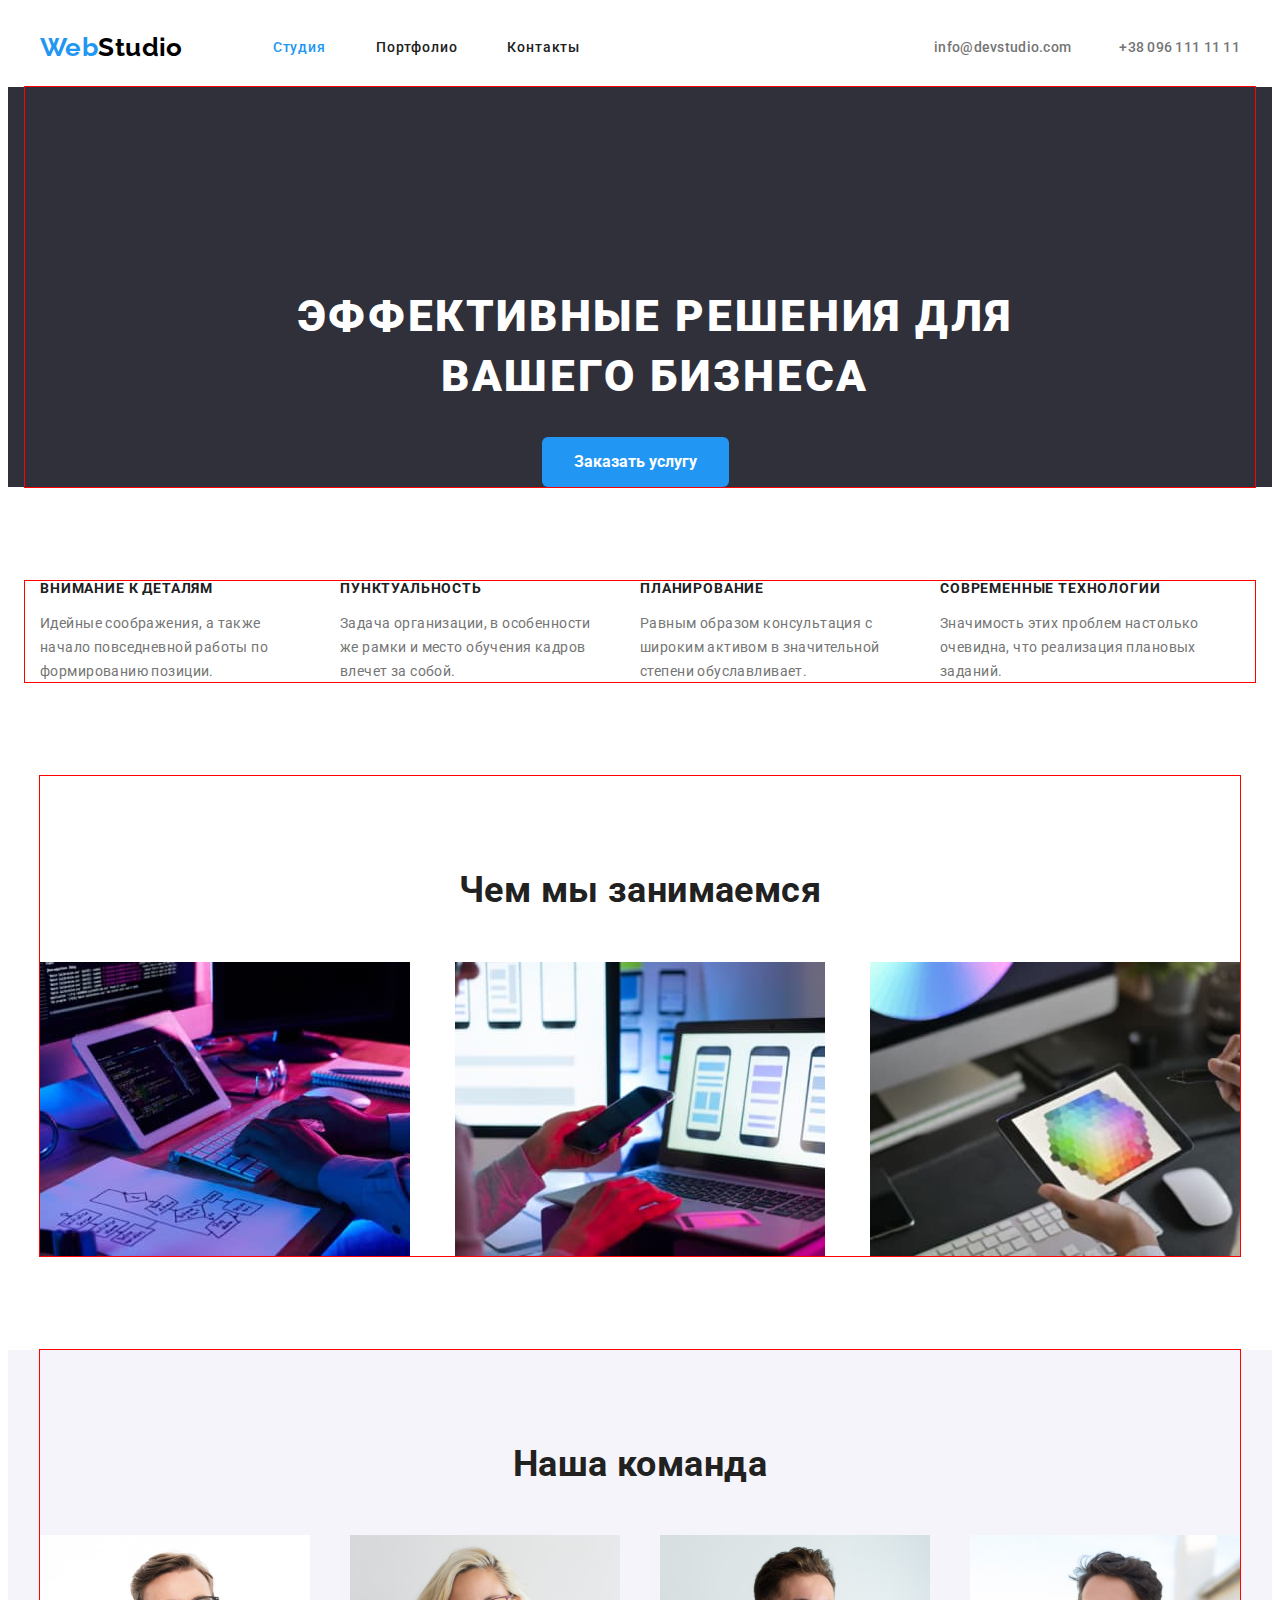
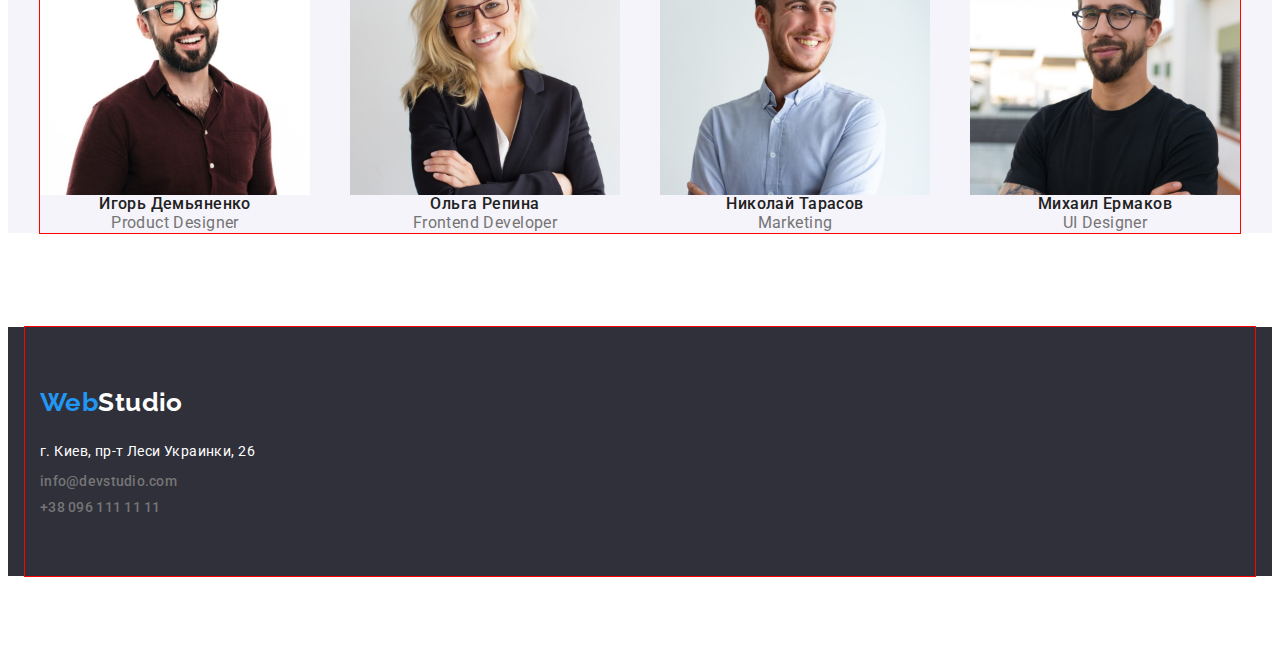
==== commit 0c49fb38: "добавление стили-разметка footer" ====
--- a/index.html
+++ b/index.html
@@ -128,18 +128,20 @@
     </main>
 
     <footer>
-        <div class="container footer">
-            <a class="logo" href="./index.html"><span class="special ">Web</span>Studio</a>
-   
-            <address>
-               <ul class="list list-address">
-                   <li class="address-link">г. Киев, пр-т Леси Украинки, 26</li>
-                   <li><a href="mailto:info@devstudio.com" class="link">info@devstudio.com</a></li>
-                   <li><a href="tel:+380961111111" class="link">+38 096 111 11 11</a></li>
-               
-               </ul>
-            </address>
-           </div>
+        <section class="footer">
+            <div class="container footer-container">
+                <a class="footer-logo" href="./index.html"><span class="special ">Web</span>Studio</a>
+       
+                <address>
+                   <ul class="list list-address">
+                       <li class="item address-item">г. Киев, пр-т Леси Украинки, 26</li>
+                       <li class="item"><a href="mailto:info@devstudio.com" class="link">info@devstudio.com</a></li>
+                       <li class="item"><a href="tel:+380961111111" class="link">+38 096 111 11 11</a></li>
+                   
+                   </ul>
+                </address>
+               </div>
+        </section>
                
     </footer>
 </body>
--- a/css/styles.css
+++ b/css/styles.css
@@ -60,7 +60,8 @@
     margin-right: auto;
 }
 
-.logo {
+.logo,
+.footer-logo {
     margin-right: 90px;
     padding-top: 24px;
     padding-bottom: 24px;
@@ -357,16 +358,20 @@
     background-color: var(--bkg-dark-color);
 }
 
-/* .footer-container,
-.footer-container-address {
-    margin-bottom: 0;
-} */
-
-.footer .logo {
-    color: var(--white-color);
-}
-
-.address-link {
+.footer-container {
+    display: flex;
+    flex-direction: column;
+}
+
+
+.footer-logo {
+    color: var(--white-color);
+    margin-top: 60px;
+    margin-bottom: 22px;
+    padding: 0;
+}
+
+.address-item {
     
     font-size: 14px;
     line-height: 1.71;
@@ -374,6 +379,7 @@
 }
 
 .list-address {
+    margin-bottom: 60px;
     font-style: normal;
 }
 
@@ -385,6 +391,14 @@
     line-height: 1.14;
     letter-spacing: 0.02em;
     text-decoration: none;
+}
+
+.footer-container .item {
+    margin-bottom: 9px;
+}
+
+.footer-container .item:last-child {
+    margin-bottom: 0;
 }
 
 /* Portfolio */
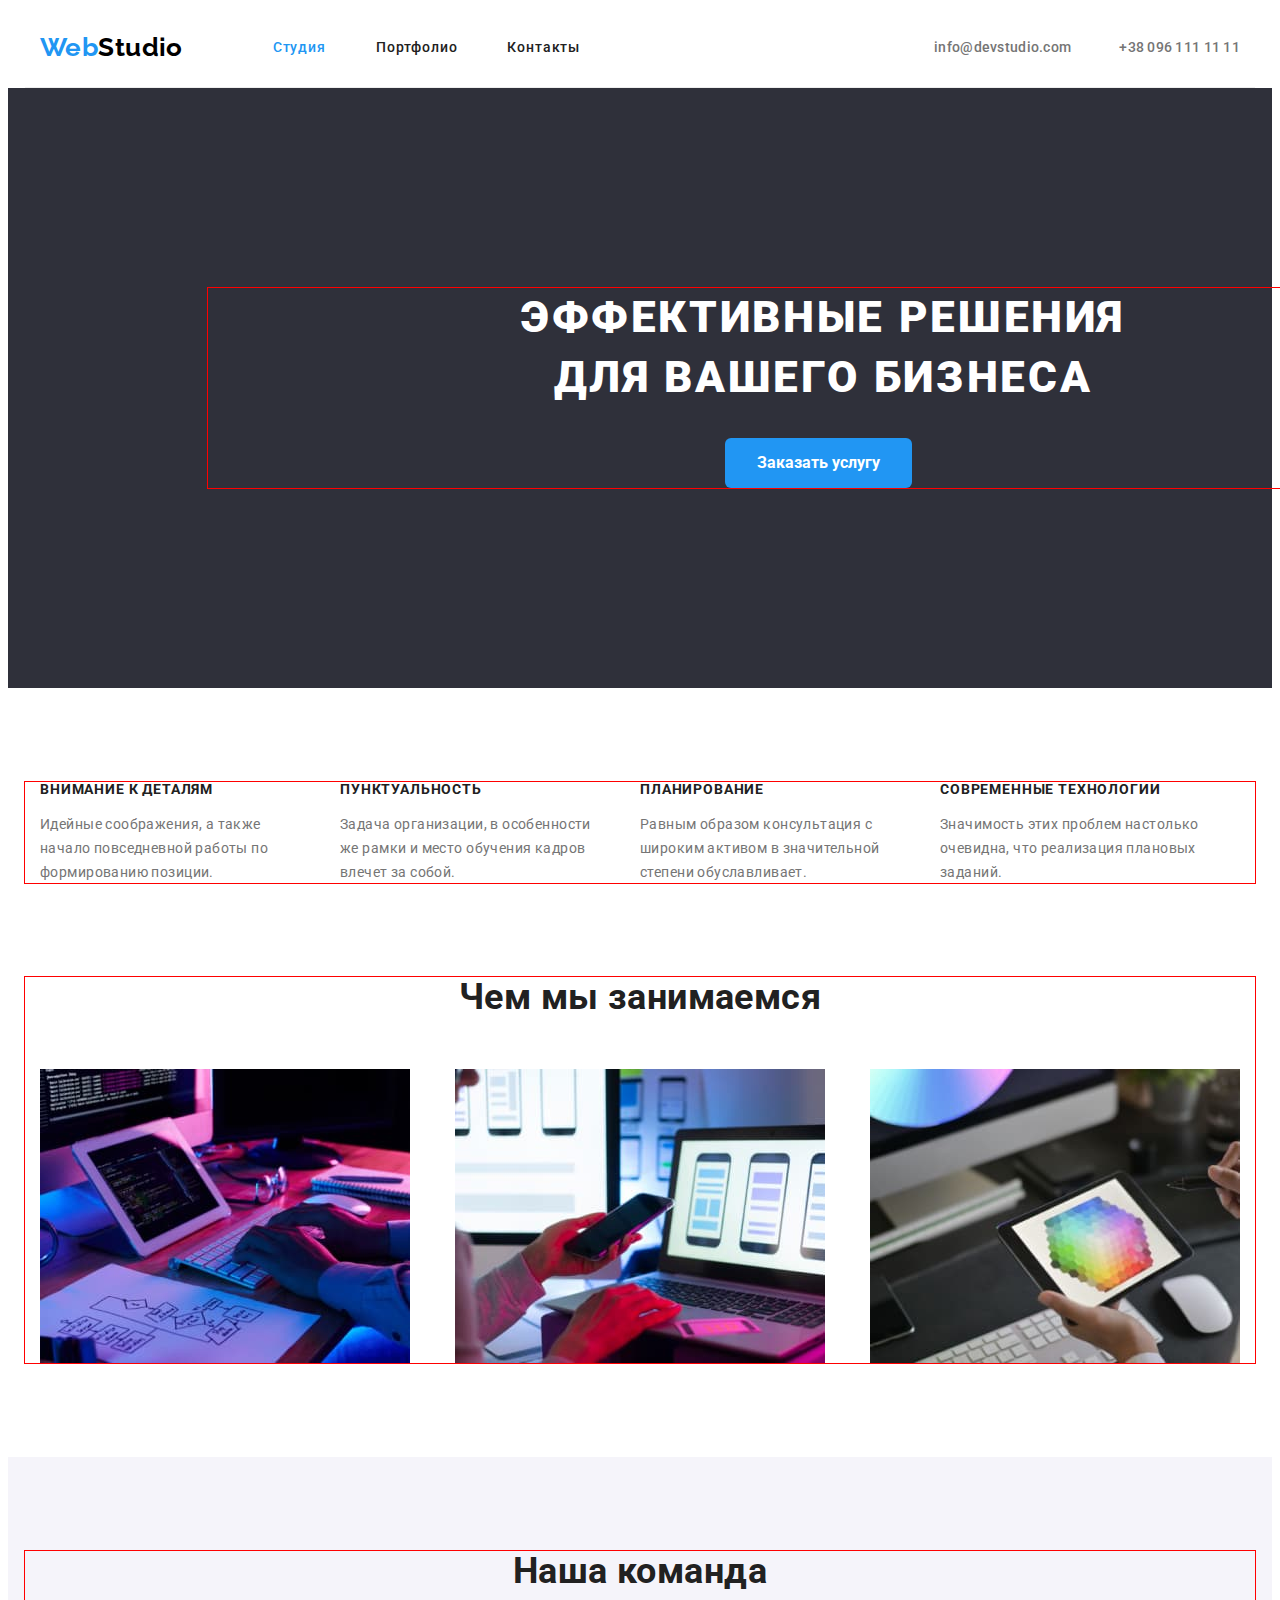
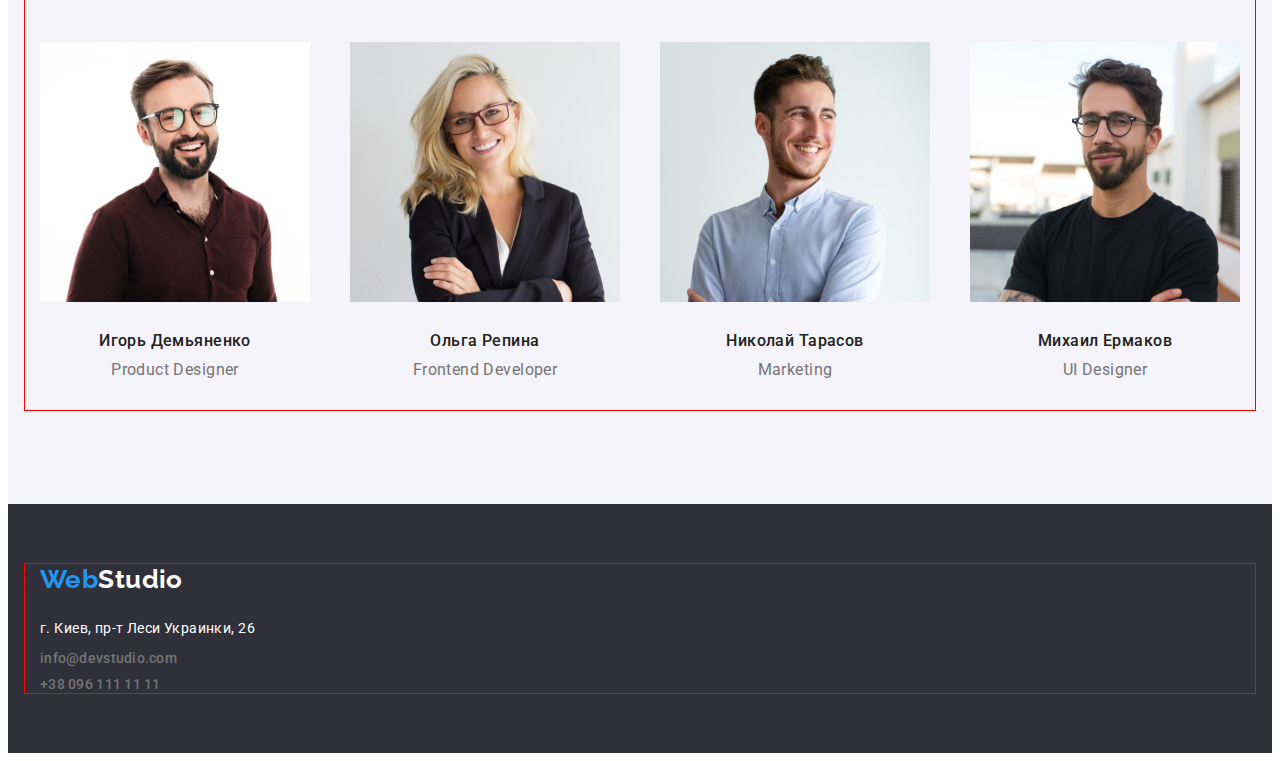
==== commit 1e38f2f7: "исправление ошибок после проверки ментором" ====
--- a/index.html
+++ b/index.html
@@ -35,14 +35,14 @@
     <main>
         <!--Эффективные решения для вашего бизнеса-->
             <section class="hero">
-                <div class="container hero-container">
+                <div class="container">
                     <h1 class="hero-title">Эффективные решения для вашего бизнеса</h1>
                 <button type="button" class="hero-button">Заказать услугу</button>
                 </div>                              
             </section>
          
          <!--Особенности--> 
-        <section class="section">
+        <section class="section section-feature">
             <div class="container">
                 <h2 class="visually-hidden">Особенности</h2>
             <ul class="list feature-list">
@@ -69,7 +69,7 @@
 
         <!--Чем мы занимаемся-->
         <section class="section">
-            <div class="container container-about">
+            <div class="container">
                 <h2 class="section-title">Чем мы занимаемся</h2>
             <ul class="list list-about">
                 <li class="item-about">
@@ -92,32 +92,37 @@
         </section>
 
         <!--Наша команда-->
-        <section class="section-team">
-            <div class="container team-container"> 
+        <section class="section section-team">
+            <div class="container"> 
                 <h2 class="section-title">Наша команда</h2>
             <ul class="list team-list">
-                <li class="item"><img src="./images/img1.jpg" alt="фото Игорь Демьяненко" width="270">
-                    <h3 class="section-subtitle">Игорь Демьяненко</h3>
-                    <p class="desc" lang="en"> Product Designer</p>
-                
+                <li class="item">
+                    <img src="./images/img1.jpg" alt="фото Игорь Демьяненко" width="270">
+                        <div class="team">
+                            <h3 class="section-subtitle">Игорь Демьяненко</h3>
+                            <p class="desc" lang="en"> Product Designer</p>
+                        </div>                             
+                </li>                       
+                <li class="item">
+                    <img src="./images/img2.jpg" alt="фото Ольга Репина" width="270">
+                    <div class="team">
+                        <h3 class="section-subtitle">Ольга Репина</h3>
+                        <p class="desc" lang="en"> Frontend Developer</p>
+                    </div>
                 </li>
-            
-            
-                <li class="item"><img src="./images/img2.jpg" alt="фото Ольга Репина" width="270">
-                    <h3 class="section-subtitle">Ольга Репина</h3>
-                    <p class="desc" lang="en"> Frontend Developer</p>
-                </li>            
-            
-            
-                <li class="item"><img src="./images/img3.jpg" alt="Николай Тарасов" width="270">
-                    <h3 class="section-subtitle">Николай Тарасов</h3>
-                    <p class="desc" lang="en"> Marketing</p>
-                </li>            
-            
-            
-                <li class="item"><img src="./images/img4.jpg" alt="фото Михаил Ермаков" width="270">
-                    <h3 class="section-subtitle">Михаил Ермаков</h3>
-                    <p class="desc" lang="en">UI Designer</p>
+                <li class="item">
+                    <img src="./images/img3.jpg" alt="Николай Тарасов" width="270">
+                    <div class="team">
+                        <h3 class="section-subtitle">Николай Тарасов</h3>
+                        <p class="desc" lang="en"> Marketing</p>
+                    </div>
+                </li>  
+                <li class="item">
+                    <img src="./images/img4.jpg" alt="фото Михаил Ермаков" width="270">
+                    <div class="team">
+                        <h3 class="section-subtitle">Михаил Ермаков</h3>
+                        <p class="desc" lang="en">UI Designer</p>
+                    </div>
                 </li>            
             </ul>
             </div>
@@ -129,15 +134,14 @@
 
     <footer>
         <section class="footer">
-            <div class="container footer-container">
+            <h2 class="visually-hidden">Футер</h2>
+            <div class="container">
                 <a class="footer-logo" href="./index.html"><span class="special ">Web</span>Studio</a>
-       
                 <address>
                    <ul class="list list-address">
                        <li class="item address-item">г. Киев, пр-т Леси Украинки, 26</li>
                        <li class="item"><a href="mailto:info@devstudio.com" class="link">info@devstudio.com</a></li>
                        <li class="item"><a href="tel:+380961111111" class="link">+38 096 111 11 11</a></li>
-                   
                    </ul>
                 </address>
                </div>
--- a/css/styles.css
+++ b/css/styles.css
@@ -38,8 +38,7 @@
 
     padding-left: 15px;
     padding-right: 15px;
-
-    margin-bottom: 94px;
+    margin: 0 auto;
     margin-left: auto;
     margin-right: auto;
     
@@ -58,6 +57,8 @@
 
     margin-left: auto;
     margin-right: auto;
+
+    border-bottom: 1px solid #EEEEEE;
 }
 
 .logo,
@@ -146,18 +147,27 @@
 
 /* main */
 
+.section {
+    padding-top: 94px;
+    padding-bottom: 94px;
+}
+
 /* hero */
 
 .hero {
     background-color: var(--bkg-dark-color);
-    margin-bottom: 94px;
-}
+    padding: 200px;
+}
+
+/* .hero-container {
+    padding-bottom: 200px;
+} */
 
 .hero-title {
-    margin-right: 220px;
-    margin-left: 250px;
+    margin: auto;
+    
     margin-bottom: 30px;
-    padding-top: 200px;
+    max-width: 650px;
 
     font-weight: 900;
     font-size: 44px;
@@ -196,18 +206,21 @@
     background-color: #188CE8;
 }
 
-/* title h2 */
-.section-title {
-
-   font-weight: 700;
-   font-size: 36px;
-   line-height: 1.16;
-   text-align: center;
-   
-   color: var(--title-text-color);
-}
-
-/* title h3 для секции особенности  */
+
+/* секции особенности  */
+
+.section-feature {
+    padding-bottom: 0;
+}
+
+.text {
+    font-weight: 400;
+
+    line-height: 1.71;
+    letter-spacing: 0.03em;
+    color: var(--primary-text-color);
+}
+
 .feature-list {
     display: flex;
 }
@@ -232,20 +245,17 @@
     color: var(--title-text-color);
 }
 
-/* абзацы */
-.text {
-
-    font-weight: 400;
-
-    line-height: 1.71;
-    letter-spacing: 0.03em;
-    color: var(--primary-text-color);
-}
-
 /* секция чем мы занимаемся */
-.container-about {
-    padding: 0;
-}
+.section-title {
+
+    font-weight: 700;
+    font-size: 36px;
+    line-height: 1.16;
+    text-align: center;
+    
+    color: var(--title-text-color);
+ }
+
 
 .section-title {
     margin-bottom: 50px;
@@ -266,15 +276,10 @@
 
 /* секция Наша команда */
 .section-team {
-      background-color: var(--bkg-btn-color);
-}
-
-.team-container {
-    padding: 0;
+    background-color: var(--bkg-btn-color);
 }
 
 .section-title {
-    padding-top: 94px;
     margin-bottom: 50px;
 }
 
@@ -297,7 +302,16 @@
     text-align: center;
 
     color: var(--title-text-color);
-
+}
+
+.team-list {
+    display: flex;
+    flex-wrap: wrap;
+}
+
+.team {
+    padding-top: 30px;
+    padding-bottom: 30px;
 }
 
 .team-list .desc {
@@ -307,6 +321,19 @@
     text-align: center;
 }
 
+.section-subtitle {
+    margin-bottom: 10px;
+}
+
+.desc {
+    margin-bottom: 0;
+
+    font-weight: 400;
+    font-size: 16px;
+    line-height: 1.18;
+
+    color: var(--primary-text-color);
+}
 
 
 /* абзацы */
@@ -343,33 +370,26 @@
         
 }
 
-.desc {
-
-    font-weight: 400;
-    font-size: 16px;
-    line-height: 1.18;
-
-    color: var(--primary-text-color);
-}
 
 /* footer */
 
 .footer {
     background-color: var(--bkg-dark-color);
-}
-
-.footer-container {
+    padding-top: 60px;
+    padding-bottom: 60px;
+}
+
+/* .footer-container {
     display: flex;
     flex-direction: column;
-}
+} */
 
 
 .footer-logo {
     color: var(--white-color);
-    margin-top: 60px;
-    margin-bottom: 22px;
-    padding: 0;
-}
+    }
+
+
 
 .address-item {
     
@@ -379,7 +399,7 @@
 }
 
 .list-address {
-    margin-bottom: 60px;
+    padding-top: 22px;
     font-style: normal;
 }
 
@@ -393,32 +413,40 @@
     text-decoration: none;
 }
 
-.footer-container .item {
+.list-address .item {
     margin-bottom: 9px;
 }
 
-.footer-container .item:last-child {
+.list-address .item:last-child {
     margin-bottom: 0;
 }
 
 /* Portfolio */
 
-.portfolio-section {
+/* .portfolio-section {
     padding-top: 94px;
     
-}
-
-.portfolio-section .list {
+} */
+
+/* .container-button-list {
+    margin-bottom: 48px;
+} */
+
+.button-list {
+    margin-bottom: 48px;
+}
+
+.section .button-list {
     display: flex;
     align-items: center;
     justify-content: center;
 }
 
-.portfolio-section .item {
+.section .item-button {
     margin-right: 8px;
 }
 
-.portfolio-section .item:last-child {
+.section .item-button:last-child {
     margin-right: 0px;
 }
 
@@ -450,6 +478,38 @@
     color: var(--white-color);
 }
 
-.projects-container {
-    display: flex;
-}+.list-projects {
+    display: flex;
+    flex-wrap: wrap;
+    }
+
+
+
+.container .item-project {
+    margin-right: 30px;
+    margin-bottom: 30px;
+}
+
+.container .item-project:nth-child(3n) {
+    margin-right: 0;
+} 
+
+.container .item-project:nth-last-child(-n + 3) {
+    margin-bottom: 0;
+}
+
+.subtitle-container {
+    padding-left: 24px;
+    border: 1px solid #EEEEEE;
+    
+}
+
+.list-projects .subtitle {
+    margin-top: 20px;
+    margin-bottom: 4px;
+}
+
+.list-projects .desc {
+    margin-bottom: 20px;
+}
+
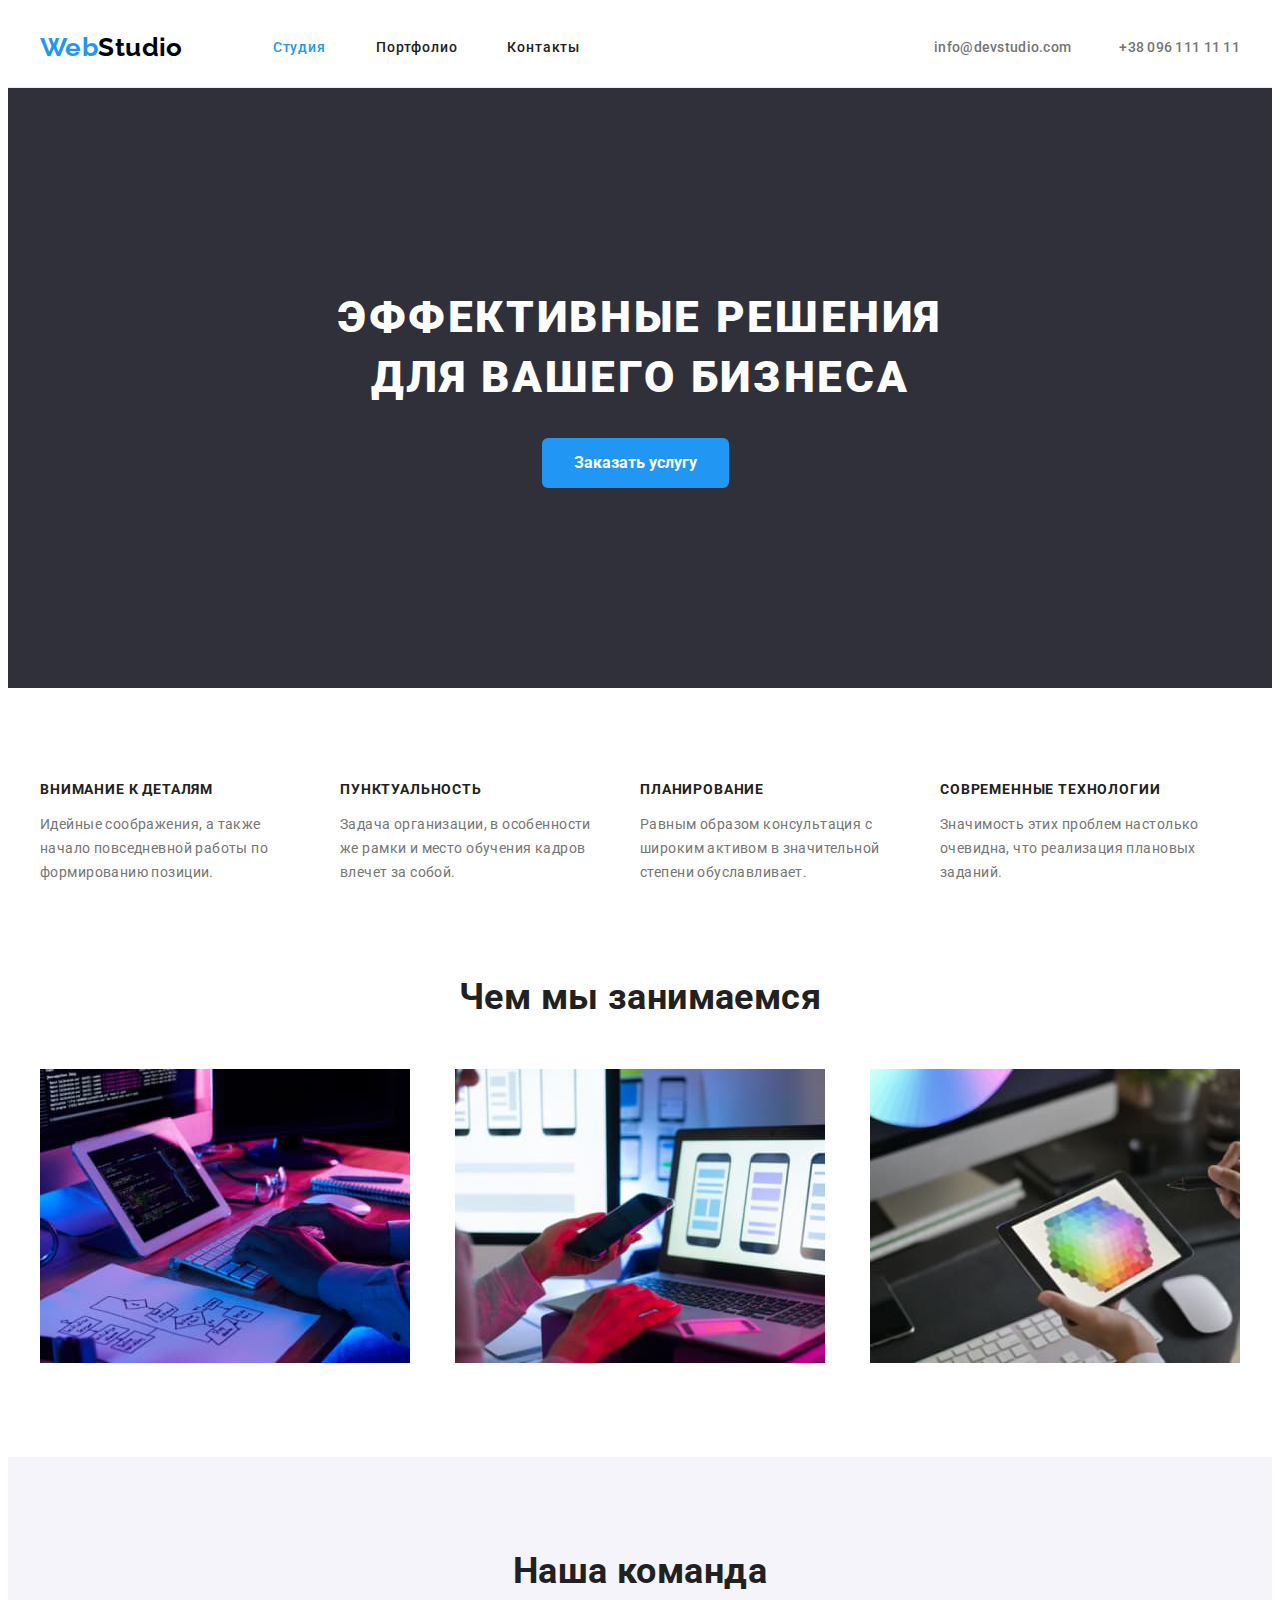
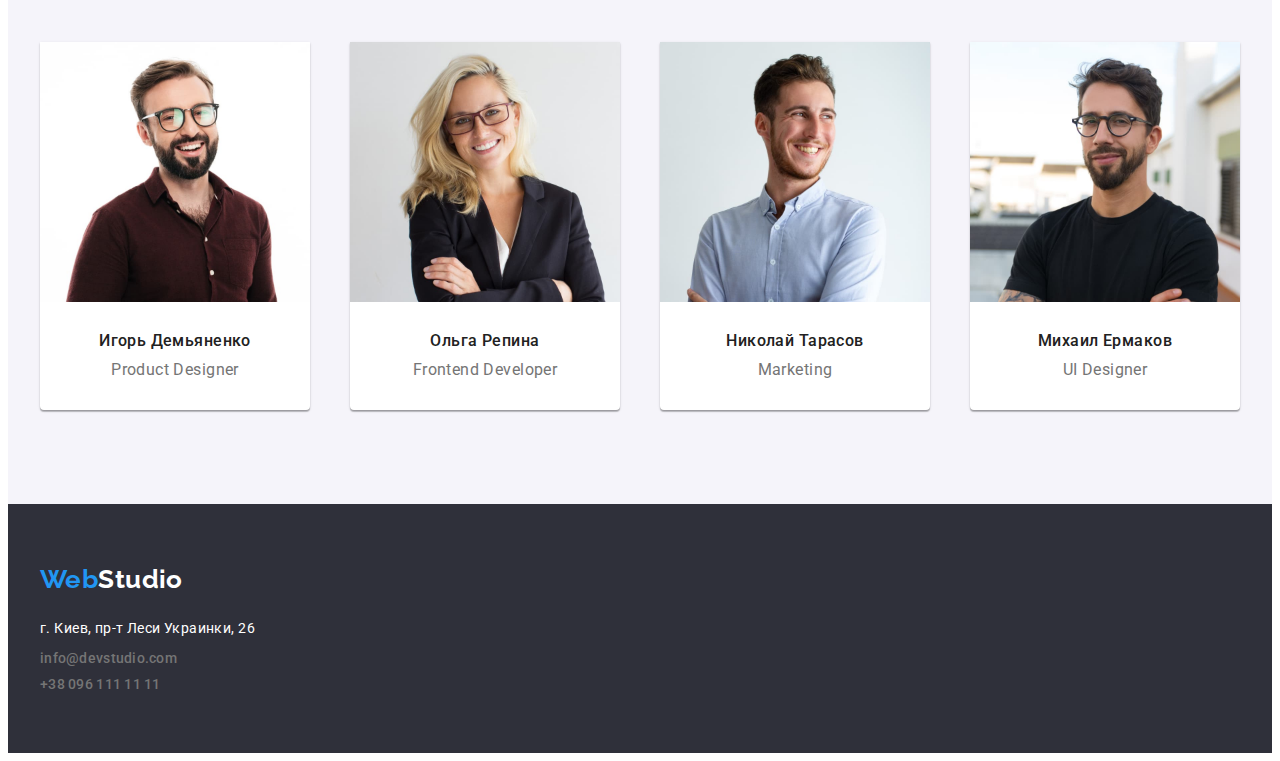
==== commit 20a49d12: "правки дз 3" ====
--- a/index.html
+++ b/index.html
@@ -132,10 +132,8 @@
 
     </main>
 
-    <footer>
-        <section class="footer">
-            <h2 class="visually-hidden">Футер</h2>
-            <div class="container">
+    <footer class="footer">
+        <div class="container">
                 <a class="footer-logo" href="./index.html"><span class="special ">Web</span>Studio</a>
                 <address>
                    <ul class="list list-address">
@@ -144,9 +142,7 @@
                        <li class="item"><a href="tel:+380961111111" class="link">+38 096 111 11 11</a></li>
                    </ul>
                 </address>
-               </div>
-        </section>
-               
+            </div>              
     </footer>
 </body>
 </html>--- a/css/styles.css
+++ b/css/styles.css
@@ -32,7 +32,7 @@
 }
 
 .container {
-    outline: 1px solid red;
+    /* outline: 1px solid red; */
 
     width: 1200px;
 
@@ -58,13 +58,20 @@
     margin-left: auto;
     margin-right: auto;
 
+    
+}
+
+.header {
     border-bottom: 1px solid #EEEEEE;
+}
+
+.logo {
+    padding-top: 24px;
 }
 
 .logo,
 .footer-logo {
     margin-right: 90px;
-    padding-top: 24px;
     padding-bottom: 24px;
 
     color: #000000;
@@ -156,7 +163,7 @@
 
 .hero {
     background-color: var(--bkg-dark-color);
-    padding: 200px;
+    padding: 200px 0;
 }
 
 /* .hero-container {
@@ -281,6 +288,12 @@
 
 .section-title {
     margin-bottom: 50px;
+}
+
+.team-list .item {
+    background-color: var(--white-color);
+    box-shadow: 0px 1px 3px rgba(0, 0, 0, 0.12), 0px 1px 1px rgba(0, 0, 0, 0.14), 0px 2px 1px rgba(0, 0, 0, 0.2);
+    border-radius: 0px 0px 4px 4px;
 }
 
 .section-team .list {
@@ -499,17 +512,14 @@
 }
 
 .subtitle-container {
-    padding-left: 24px;
+    padding: 20px 24px;
     border: 1px solid #EEEEEE;
     
 }
 
 .list-projects .subtitle {
-    margin-top: 20px;
     margin-bottom: 4px;
 }
 
-.list-projects .desc {
-    margin-bottom: 20px;
-}
-
+
+
